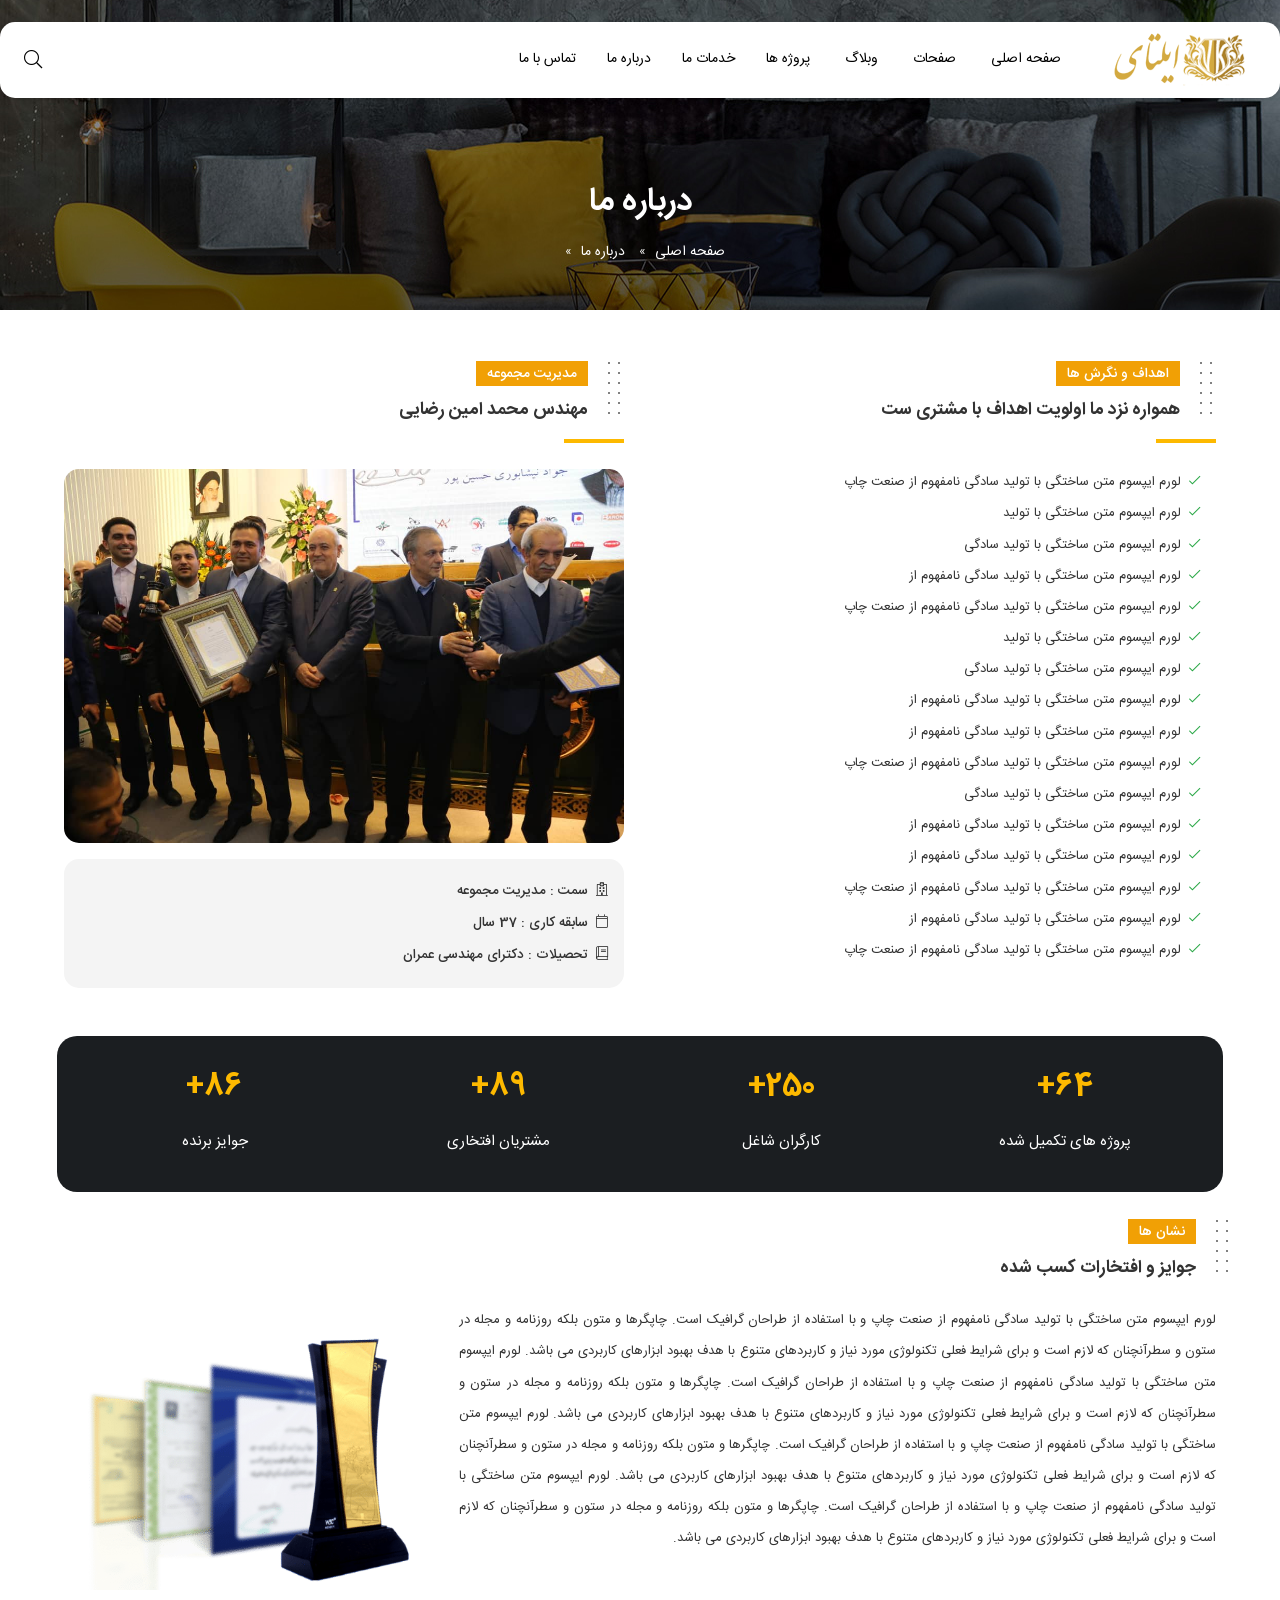
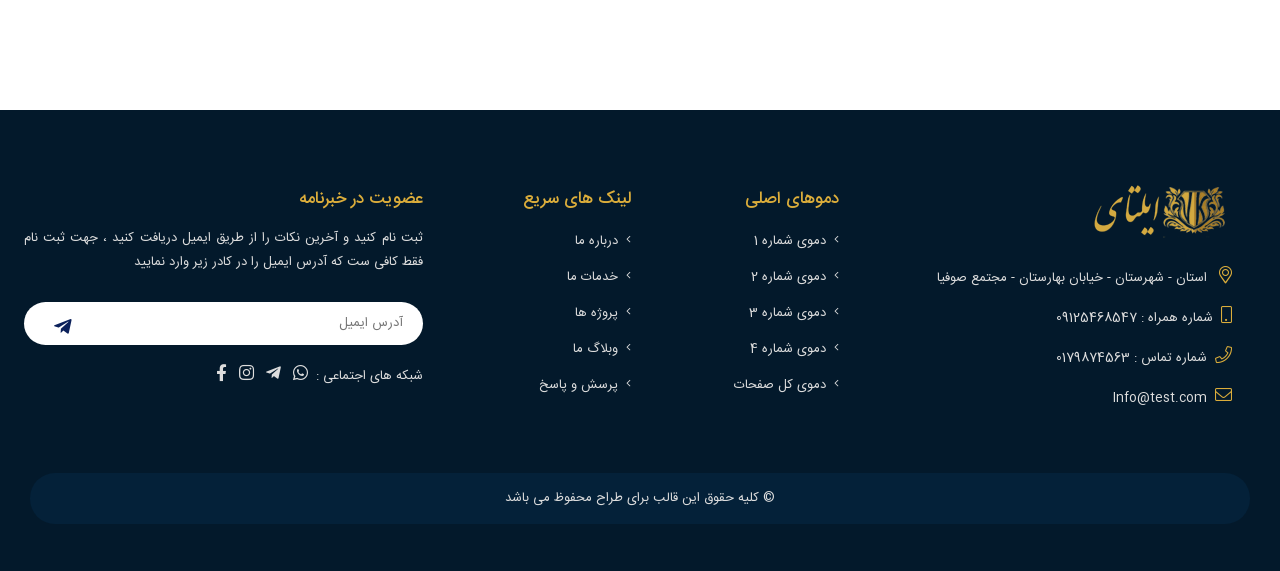
==== Sample-HTML/Aboutus2.html @ aba1ba66 "feat(about): add modular About page with Customizer fields - NEW: page-about.php (Template Name: درب" ====
﻿<!DOCTYPE html>
<html>
<head>
    <title></title>
    <meta charset="UTF-8">
    <meta http-equiv="X-UA-Compatible" content="IE=edge">
    <meta name="viewport" content="width=device-width, initial-scale=1.0 , maximum-scale=1">

    <link href="Css/Main.css" rel="stylesheet" />
    <link href="Css/Style.css" rel="stylesheet" />
    <link href="Css/Menu-demo4.css" rel="stylesheet" />
</head>
<body>
    <div class="main_wrap">
        <div class="of-site-mask"></div>

        <div class="off-canvas-wrap ">
            <div class="close-off-canvas-wrap">
                <a href="#" id="of-close-off-canvas">
                    <i class="fal fa-times"></i>
                </a>
            </div>
            <div class="off-canvas-inner">
                <div id="of-mobile-nav" class="mobile-menu-wrap">
                    <ul class="mobile-menu">

                        <li>
                            <a href="#">دموهای اصلی<i class="explain-menu fal fa-angle-left"></i></a>
                            <ul class="sub-menu">
                                <li><a href="Index_demo1.html">دموی اصلی 1</a></li>
                                <li><a href="Index_demo2.html">دموی اصلی 2</a></li>
                                <li><a href="Index_demo3.html">دموی اصلی 3</a></li>
                                <li><a href="Index_demo4.html">دموی اصلی 4</a></li>
                            </ul>
                        </li>
                        <li>
                            <a href="#">درباره ما<i class="explain-menu fal fa-angle-left"></i></a>
                            <ul class="sub-menu">
                                <li><a href="Aboutus1.html">درباره ما 1</a></li>
                                <li><a href="Aboutus2.html">درباره ما 2</a></li>
                            </ul>
                        </li>
                        <li>
                            <a href="#">ارتباط با ما<i class="explain-menu fal fa-angle-left"></i></a>
                            <ul class="sub-menu">
                                <li><a href="Contactus1.html">ارتباط ما 1</a></li>
                                <li><a href="Contactus2.html">ارتباط ما 2</a></li>
                            </ul>
                        </li>
                        <li>
                            <a href="#">پرسش و پاسخ<i class="explain-menu fal fa-angle-left"></i></a>
                            <ul class="sub-menu">
                                <li><a href="Faq1.html">پرسش و پاسخ 1</a></li>
                                <li><a href="Faq2.html">پرسش و پاسخ 2</a></li>
                            </ul>
                        </li>
                        <li>
                            <a href="#">تیم ما<i class="explain-menu fal fa-angle-left"></i></a>
                            <ul class="sub-menu">
                                <li><a href="Ourteam.html">اعضای تیم</a></li>
                                <li><a href="Ourteam_details.html">جزئیات تیم</a></li>
                            </ul>
                        </li>
                        <li>
                            <a href="#">خدمات ما<i class="explain-menu fal fa-angle-left"></i></a>
                            <ul class="sub-menu">
                                <li><a href="Service1.html">خدمات ما 1 </a></li>
                                <li><a href="Service2.html">خدمات ما 2</a></li>
                            </ul>
                        </li>
                        <li>
                            <a href="#">وبلاگ<i class="explain-menu fal fa-angle-left"></i></a>
                            <ul class="sub-menu">
                                <li><a href="blog_grid.html">وبلاگ جدولی </a></li>
                                <li><a href="blog_list.html">وبلاگ لیستی</a></li>
                                <li><a href="blog_destails.html">جزئیات وبلاگ</a></li>
                            </ul>
                        </li>
                        <li>
                            <a href="#">پروژه ها<i class="explain-menu fal fa-angle-left"></i></a>
                            <ul class="sub-menu">
                                <li><a href="Portfoilo1.html">نمونه پروژه 1 </a></li>
                                <li><a href="Portfoilo2.html">نمونه پروژه 2 </a></li>
                                <li><a href="Portfoilo3.html">نمونه پروژه 3 </a></li>
                                <li><a href="Portfoilo_details.html">جزئیات پروژه</a></li>
                            </ul>
                        </li>
                        <li><a href="404.html">صفحه 404</a></li>
                        <li><a href="Login.html">صفحه ورود عضویت</a></li>
                        <li><a href="Blank_page.html">صفحه خالی</a></li>

                    </ul>
                </div>
            </div>
        </div>

        <header class="main_header wide_header">
            <div class="header_container">

                <div class="menu_wrapper menu_sticky">
                    <div class="container p_relative bg-white radius15 py-2 shadow-sm mobnav">
                        <div id="navigation" class="of-drop-down of-main-menu" role="navigation">
                            <ul class="menu">
                                <li class="ml-3">
                                    <a href="#" class="current">
                                        <img src="Img/Logo.png" />
                                    </a>
                                </li>

                                <li class="has_sub ">
                                    <a href="#">صفحه اصلی</a>
                                    <div class="second">
                                        <div class="inner">
                                            <ul>
                                                <li><a href="Index_demo1.html" >صفحه اصلی دمو 1</a></li>
                                                <li><a href="Index_demo2.html">صفحه اصلی دمو 2</a></li>
                                                <li><a href="Index_demo3.html">صفحه اصلی دمو 3</a></li>
                                                <li><a href="Index_demo4.html">صفحه اصلی دمو 4</a></li>
                                            </ul>
                                        </div>
                                    </div>
                                </li>

                                <li class="has_sub narrow">
                                    <a href="#">صفحات</a>

                                    <div class="second">
                                        <div class="inner">
                                            <ul>
                                                <li class="sub">
                                                    <a href="#" class=""><i class="q_menu_arrow fal fa-angle-left"></i>درباره ما</a>
                                                    <ul>
                                                        <li><a href="Aboutus1.html">درباره ما 1</a></li>
                                                        <li><a href="Aboutus2.html">درباره ما 2</a></li>
                                                    </ul>
                                                </li>
                                                <li class="sub">
                                                    <a href="#" class=""><i class="q_menu_arrow fal fa-angle-left"></i>ارتباط با ما</a>
                                                    <ul>
                                                        <li><a href="Contactus1.html">ارتباط با ما 1</a></li>
                                                        <li><a href="Contactus2.html">ارتباط با ما 2</a></li>
                                                    </ul>
                                                </li>
                                                <li class="sub">
                                                    <a href="#" class=""><i class="q_menu_arrow fal fa-angle-left"></i>پرسش و پاسخ </a>
                                                    <ul>
                                                        <li><a href="Faq1.html">پرسش و پاسخ 1</a></li>
                                                        <li><a href="Faq2.html">پرسش و پاسخ 2</a></li>
                                                    </ul>
                                                </li>

                                                <li class="sub">
                                                    <a href="#" class=""><i class="q_menu_arrow fal fa-angle-left"></i>تیم ما</a>
                                                    <ul>
                                                        <li><a href="Ourteam.html">اعضای تیم</a></li>
                                                        <li><a href="Ourteam_details.html">جزئیات تیم ما</a></li>
                                                    </ul>
                                                </li>
                                                <li class="sub">
                                                    <a href="#" class=""><i class="q_menu_arrow fal fa-angle-left"></i>خدمات ما</a>
                                                    <ul>
                                                        <li><a href="Service1.html">خدمات ما 1</a></li>
                                                        <li><a href="Service2.html">خدمات ما 2</a></li>
                                                    </ul>
                                                </li>

                                                <li><a href="404.html">صفحه 404</a></li>
                                                <li><a href="Login.html">صفحه ورود عضویت</a></li>
                                                <li><a href="Blank_page.html">صفحه خالی</a></li>
                                            </ul>
                                        </div>
                                    </div>
                                </li>



                                <li class="has_sub ">
                                    <a href="#">وبلاگ</a>
                                    <div class="second">
                                        <div class="inner">
                                            <ul>
                                                <li>
                                                    <a href="blog_list.html">وبلاگ لیستی</a>
                                                </li>
                                                <li>
                                                    <a href="blog_grid.html">وبلاگ جدولی</a>
                                                </li>

                                                <li>
                                                    <a href="blog_destails.html">جزئیات وبلاگ</a>
                                                </li>

                                            </ul>
                                        </div>
                                    </div>
                                </li>

                                <li class="has_sub narrow">
                                    <a href="#">پروژه ها</a>

                                    <div class="second">
                                        <div class="inner">
                                            <ul>

                                                <li><a href="Portfoilo1.html">نمونه پروژه 1</a></li>
                                                <li><a href="Portfoilo2.html">نمونه پروژه 2</a></li>
                                                <li><a href="Portfoilo3.html">نمونه پروژه 3</a></li>
                                                <li><a href="Portfoilo_details.html">جزئیات پروژه</a></li>
                                            </ul>
                                        </div>
                                    </div>
                                </li>

                                <li><a href="Service2.html">خدمات ما</a></li>
                                <li><a href="Aboutus2.html">درباره ما</a></li>
                                <li><a href="Contactus2.html">تماس با ما</a></li>

                            </ul>
                        </div>
                        <div class="m_search align-self-center pt-md-1 pt-2"><i class="fal fa-search"></i></div>
                        <div class="is-show mobile-nav-button">
                            <img src="Img/Logo.png" />
                            <a id="of-trigger" class="icon-wrap pr-3 pt-2" href="#"> <i class="fal fa-bars"></i></a>
                        </div>
                        <form class="search_wrap mt-lg-0" id="ajax-form-search" method="get" action="">

                            <input type="text" id="search-form-text" class="search-field" value="" name="s" placeholder="کلید واژه مورد نظر ...">
                            <button><i class="fal fa-search"></i></button>

                            <input type="hidden" name="post_type" value="product">
                            <div id="ajax-search-result"></div>
                        </form>
                    </div>
                </div>
            </div>
        </header>

        <div class="clearfix"></div>


        <section class="banner_area">
            <div class="container">
                <h1 class="text-white IRANSans_Bold">درباره ما</h1>
                <div class="breadcrumb_content">
                    <ul>
                        <li><a href="#">صفحه اصلی</a></li>
                        <li><a href="#">درباره ما</a></li>
                    </ul>
                </div>
            </div>
        </section>


        <section class="container p-md-5 p-4 ">
            <div class="row">
                <div class="col-md-6 mb-3 px-sm-3">
                    <div class="d-flex flex-row mb-2">
                        <div class="Dottedstocol ml-3"></div>
                        <div class="singletitle">
                            <span>اهداف و نگرش ها</span>
                            <h1 class="text-right">همواره نزد ما اولویت اهداف با مشتری ست </h1>
                        </div>
                    </div>
                    <div class="line_bottom mb-4"></div>
                    <div class="pr-lg-3">
                        <p><i class="fal fa-check text-success ml-2"></i>لورم ایپسوم متن ساختگی با تولید سادگی نامفهوم از صنعت چاپ</p>
                        <p><i class="fal fa-check text-success ml-2"></i>لورم ایپسوم متن ساختگی با تولید</p>
                        <p><i class="fal fa-check text-success ml-2"></i>لورم ایپسوم متن ساختگی با تولید سادگی </p>
                        <p><i class="fal fa-check text-success ml-2"></i>لورم ایپسوم متن ساختگی با تولید سادگی نامفهوم از</p>
                        <p><i class="fal fa-check text-success ml-2"></i>لورم ایپسوم متن ساختگی با تولید سادگی نامفهوم از صنعت چاپ</p>
                        <p><i class="fal fa-check text-success ml-2"></i>لورم ایپسوم متن ساختگی با تولید</p>
                        <p><i class="fal fa-check text-success ml-2"></i>لورم ایپسوم متن ساختگی با تولید سادگی </p>
                        <p><i class="fal fa-check text-success ml-2"></i>لورم ایپسوم متن ساختگی با تولید سادگی نامفهوم از</p>
                        <p><i class="fal fa-check text-success ml-2"></i>لورم ایپسوم متن ساختگی با تولید سادگی نامفهوم از</p>
                        <p><i class="fal fa-check text-success ml-2"></i>لورم ایپسوم متن ساختگی با تولید سادگی نامفهوم از صنعت چاپ</p>
                        <p><i class="fal fa-check text-success ml-2"></i>لورم ایپسوم متن ساختگی با تولید سادگی </p>
                        <p><i class="fal fa-check text-success ml-2"></i>لورم ایپسوم متن ساختگی با تولید سادگی نامفهوم از</p>
                        <p><i class="fal fa-check text-success ml-2"></i>لورم ایپسوم متن ساختگی با تولید سادگی نامفهوم از</p>
                        <p><i class="fal fa-check text-success ml-2"></i>لورم ایپسوم متن ساختگی با تولید سادگی نامفهوم از صنعت چاپ</p>
                        <p><i class="fal fa-check text-success ml-2"></i>لورم ایپسوم متن ساختگی با تولید سادگی نامفهوم از</p>
                        <p><i class="fal fa-check text-success ml-2"></i>لورم ایپسوم متن ساختگی با تولید سادگی نامفهوم از صنعت چاپ</p>

                    </div>
                </div>

                <div class="col-md-6 mb-3 px-3">
                    <div class="d-flex flex-row mb-2">
                        <div class="Dottedstocol ml-3"></div>
                        <div class="singletitle">
                            <span>مدیریت مجموعه</span>
                            <h1 class="text-right">مهندس محمد امین رضایی</h1>
                        </div>
                    </div>
                    <div class="line_bottom"></div>
                    <img src="Img/image12.jpeg" class="img-fluid radius15 my-3" />
                    <ul class="info-member p-3 bg-light radius15 IRANSans_Medium mb-3">

                        <li>
                            <p><i class="fal fa-hospital ml-2"></i><span>سمت : </span><span>مدیریت مجموعه</span></p>
                        </li>
                        <li>
                            <p><i class="fal fa-calendar ml-2"></i><span>سابقه کاری : </span><span>37 سال</span></p>
                        </li>
                        <li>
                            <p><i class="fal fa-book ml-2"></i><span>تحصیلات : </span><span>دکترای مهندسی عمران</span></p>
                        </li>
                    </ul>
                </div>


            </div>
            <div class="row my-3">
                <div class="col-md-12">
                    <div class="row b-info justify-content-around bg-dark radius20 p-3  text-center">
                        <div class="col-lg-3 col-6 mb-3">
                            <span>64+</span>
                            <p>پروژه های تکمیل شده</p>
                        </div>
                        <div class="col-lg-3 col-6 mb-3">
                            <span>250+</span>
                            <p>کارگران شاغل</p>
                        </div>
                        <div class="col-lg-3 col-6 mb-3">
                            <span>89+</span>
                            <p>مشتریان افتخاری</p>
                        </div>
                        <div class="col-lg-3 col-6 mb-3">
                            <span>86+</span>
                            <p>جوایز برنده</p>
                        </div>
                    </div>
                </div>
            </div>

            <div class="d-flex flex-row mt-4">
                <div class="Dottedstocol ml-3"></div>
                <div class="singletitle">
                    <span>نشان ها</span>
                    <h1 class="text-right">جوایز و افتخارات کسب شده</h1>
                </div>
            </div>
            <div class="row mt-3">


                <div class="col-xl-8 col-lg-7 order-1 order-lg-0 mb-3 px-3">

                    <p class="text-justify">
                        لورم ایپسوم متن ساختگی با تولید سادگی نامفهوم از صنعت چاپ و با استفاده از طراحان گرافیک است.
                        چاپگرها و متون بلکه روزنامه و مجله در ستون و سطرآنچنان که لازم است و برای شرایط فعلی تکنولوژی مورد نیاز و کاربردهای متنوع با هدف بهبود ابزارهای کاربردی می باشد.
                        لورم ایپسوم متن ساختگی با تولید سادگی نامفهوم از صنعت چاپ و با استفاده از طراحان گرافیک است.
                        چاپگرها و متون بلکه روزنامه و مجله در ستون و سطرآنچنان که لازم است و برای شرایط فعلی تکنولوژی مورد نیاز و کاربردهای متنوع با هدف بهبود ابزارهای کاربردی می باشد.
                        لورم ایپسوم متن ساختگی با تولید سادگی نامفهوم از صنعت چاپ و با استفاده از طراحان گرافیک است.
                        چاپگرها و متون بلکه روزنامه و مجله در ستون و سطرآنچنان که لازم است و برای شرایط فعلی تکنولوژی مورد نیاز و کاربردهای متنوع با هدف بهبود ابزارهای کاربردی می باشد.
                        لورم ایپسوم متن ساختگی با تولید سادگی نامفهوم از صنعت چاپ و با استفاده از طراحان گرافیک است.
                        چاپگرها و متون بلکه روزنامه و مجله در ستون و سطرآنچنان که لازم است و برای شرایط فعلی تکنولوژی مورد نیاز و کاربردهای متنوع با هدف بهبود ابزارهای کاربردی می باشد.
                    </p>

                </div>
                <div class="col-xl-4 col-lg-5 order-0 order-lg-1 text-center p-4">
                    <img src="Img/tandis.png" />
                </div>


            </div>

        </section>

        <footer class="mt-5 pt-5 pb-2">
            <div class="container py-4">
                <div class="row">
                    <div class="col-xl-4 col-md-6 mb-3">
                        <div class="pr-xl-4 mb-2 text-right address">
                            <img src="Img/Logo.png" class="img-fluid mb-4" />

                            <p class="mb-3"><i class="fal fa-map-marker-alt ml-2"></i> استان - شهرستان - خیابان بهارستان - مجتمع صوفیا </p>
                            <p class="mb-3"><i class="fal fa-mobile ml-2"></i>شماره همراه : 09125468547</p>
                            <p class="mb-3"><i class="fal fa-phone ml-2"></i>شماره تماس : 0179874563</p>
                            <p class="mb-3"><i class="fal fa-envelope ml-2"></i>Info@test.com</p>
                        </div>
                    </div>
                    <div class="col-xl-2 col-md-6 mb-3">
                        <h3>دموهای اصلی</h3>
                        <ul>

                            <li>
                                <a href="Index_demo1.html" ><i class="fal fa-angle-left ml-2"></i>دموی شماره 1</a>
                            </li>
                            <li>
                                <a href="Index_demo2.html" ><i class="fal fa-angle-left ml-2"></i>دموی شماره 2</a>
                            </li>
                            <li>
                                <a href="Index_demo3.html"><i class="fal fa-angle-left ml-2"></i>دموی شماره 3</a>
                            </li>
                            <li>
                                <a href="Index_demo4.html"><i class="fal fa-angle-left ml-2"></i>دموی شماره 4</a>
                            </li>
                            <li>
                                <a href="Demo.html"><i class="fal fa-angle-left ml-2"></i>دموی کل صفحات</a>
                            </li>
                        </ul>
                    </div>
                    <div class="col-xl-2 col-md-6 mb-3">
                        <h3>لینک های سریع </h3>
                        <ul>
                            <li>
                                <a href="Aboutus2.html"><i class="fal fa-angle-left ml-2"></i>درباره ما</a>
                            </li>

                            <li>
                                <a href="Service1.html"><i class="fal fa-angle-left ml-2"></i>خدمات ما</a>
                            </li>
                            <li>
                                <a href="Portfoilo1.html"><i class="fal fa-angle-left ml-2"></i>پروژه ها</a>
                            </li>

                            <li>
                                <a href="blog_grid.html" ><i class="fal fa-angle-left ml-2"></i>وبلاگ ما</a>
                            </li>
                            <li>
                                <a href="Faq2.html"><i class="fal fa-angle-left ml-2"></i>پرسش و پاسخ</a>
                            </li>
                        </ul>

                    </div>

                    <div class="col-xl-4 col-md-6 mb-3">
                        <h3>عضویت در خبرنامه</h3>
                        <p> ثبت نام کنید و آخرین نکات را از طریق ایمیل دریافت کنید ، جهت ثبت نام فقط کافی ست که آدرس ایمیل را در کادر زیر وارد نمایید</p>
                        <form class="newsletter p_relative mt-3">
                            <input type="text" placeholder="آدرس ایمیل">
                            <button class="submit_btn" type="submit"><i class="fab fa-telegram-plane"></i></button>
                        </form>
                        <ul class="fo_social mt-3 float-right">
                            <li class="round-btn btn-whatsapp">
                                <span>شبکه های اجتماعی :</span>

                            </li>
                            <li class="round-btn btn-whatsapp">
                                <a href="#"><i class="fab fa-whatsapp m-1 fa-2x" aria-hidden="true"></i></a>

                            </li>
                            <li class="round-btn btn-telegram">
                                <a href="#"><i class="fab fa-telegram-plane  m-1 fa-2x" aria-hidden="true"></i></a>
                            </li>
                            <li class="round-btn btn-instagram">
                                <a href="#"><i class="fab fa-instagram m-1 fa-2x" aria-hidden="true"></i></a>
                            </li>
                            <li class="round-btn btn-facebook">
                                <a href="#"><i class="fab fa-facebook-f m-1 fa-2x"></i></a>
                            </li>
                        </ul>
                    </div>
                </div>

                <div class="row pt-3">
                    <div class="container-fluid">
                        <div class="copyright">© کلیه حقوق این قالب برای طراح محفوظ می باشد </div>
                    </div>
                </div>
            </div>
        </footer>

    </div>

    <script src="Js/jquery.min.js"></script>
    <script src="Js/bootstrap.min.js"></script>
    <script src="Js/Custom.js"></script>
    <script src="Js/Menu.js"></script>
</body>
</html>
---- Sample-HTML/Css/Style.css ----
﻿
@font-face {
    font-family: "IRANSans";
    src: url("../Fonts/IRANSansWeb(FaNum).eot"); /* IE9 Compat Modes */
    src: url("../Fonts/IRANSansWeb(FaNum).eot?#iefix") format("embedded-opentype"), /* IE6-IE8 */
    url("../Fonts/IRANSansWeb(FaNum).ttf") format("truetype"), /* Safari, Android, iOS */
    url("../Fonts/IRANSansWeb(FaNum).woff") format("woff"), /* Modern Browsers */
    url("../Fonts/IRANSansWeb(FaNum).woff2") format("woff2"); /* Modern Browsers */
    font-weight: normal;
    font-style: normal;
}

@font-face {
    font-family: "IRANSans_Light";
    src: url("../Fonts/IRANSansWeb(FaNum)_Light.eot"); /* IE9 Compat Modes */
    src: url("../Fonts/IRANSansWeb(FaNum)_Light.eot?#iefix") format("embedded-opentype"), /* IE6-IE8 */
    url("../Fonts/IRANSansWeb(FaNum)_Light.ttf") format("truetype"), /* Safari, Android, iOS */
    url("../Fonts/IRANSansWeb(FaNum)_Light.woff") format("woff"), /* Modern Browsers */
    url("../Fonts/IRANSansWeb(FaNum)_Light.woff2") format("woff2"); /* Modern Browsers */
    font-weight: normal;
    font-style: normal;
}

@font-face {
    font-family: "IRANSans_Medium";
    src: url("../Fonts/IRANSansWeb(FaNum)_Medium.eot"); /* IE9 Compat Modes */
    src: url("../Fonts/IRANSansWeb(FaNum)_Medium.eot?#iefix") format("embedded-opentype"), /* IE6-IE8 */
    url("../Fonts/IRANSansWeb(FaNum)_Medium.ttf") format("truetype"), /* Safari, Android, iOS */
    url("../Fonts/IRANSansWeb(FaNum)_Medium.woff") format("woff"), /* Modern Browsers */
    url("../Fonts/IRANSansWeb(FaNum)_Medium.woff2") format("woff2"); /* Modern Browsers */
    font-weight: normal;
    font-style: normal;
}

@font-face {
    font-family: "IRANSans_Bold";
    src: url("../Fonts/IRANSansWeb(FaNum)_Bold.eot"); /* IE9 Compat Modes */
    src: url("../Fonts/IRANSansWeb(FaNum)_Bold.eot?#iefix") format("embedded-opentype"), /* IE6-IE8 */
    url("../Fonts/IRANSansWeb(FaNum)_Bold.ttf") format("truetype"), /* Safari, Android, iOS */
    url("../Fonts/IRANSansWeb(FaNum)_Bold.woff") format("woff"), /* Modern Browsers */
    url("../Fonts/IRANSansWeb(FaNum)_Bold.woff2") format("woff2"); /* Modern Browsers */
    font-weight: normal;
    font-style: normal;
}




article, aside, details, figcaption, figure, footer, header, nav, section, summary {
    display: block;
    margin: 0;
    padding: 0;
}

a, abbr, acronym, address, applet, article, aside, audio, b, big, blockquote, body, canvas, caption, center, cite, code, dd, del, details, dfn, div, dl, dt, em, embed, fieldset, figcaption, figure, footer, form, h1, h2, h3, h4, h5, h6, header, hgroup, html, i, iframe, img, ins, kbd, label, legend, li, mark, menu, nav, object, ol, output, p, pre, q, ruby, s, samp, section, small, span, strike, strong, sub, summary, sup, table, tbody, td, tfoot, th, thead, time, tr, tt, u, ul, var, video {
    margin: 0;
    padding: 0;
    border: 0;
}

* {
    -webkit-box-sizing: border-box;
    -moz-box-sizing: border-box;
    outline: 0;
    box-sizing: border-box;
}

img {
    border: none;
    text-decoration: none;
    outline: none;
    max-width: 100%;
    height: auto;
}

input:focus, select:focus, textarea:focus, button:focus {
    outline: none;
}

img[class*="align"] {
    height: auto;
    max-width: 100%;
}

img.size-full, img.size-large, img.header-image {
    max-width: 100%;
    height: auto;
    display: block;
}

.aligncenter, div.aligncenter {
    display: block !important;
    margin-left: auto !important;
    margin-right: auto;
}

a img.aligncenter {
    display: block;
    margin-left: auto;
    margin-right: auto;
    margin-bottom: 24px;
}

nav, ul, ol li, li {
    list-style: none;
    margin: 0;
    padding: 0;
}

i {
    font-style: normal;
}


a {
    color: #2b2626;
    text-decoration: none;
}

    a:hover {
        text-decoration: none;
    }

h1, h2, h3, h4, h5, h6 {
    /*font-family: IRANSans_Medium, Tahoma;*/
    margin: 0;
    padding: 0;
    line-height: 2em;
}

.clear, .clearfix {
    clear: both;
}

    .clear:after, .clear:before, .clearfix:after, .clearfix:before {
        content: '';
        display: block;
        clear: both;
    }

.radius10 {
    border-radius: 10px;
}

.radius15 {
    border-radius: 15px;
}

.radius20 {
    border-radius: 20px;
}

.radius25 {
    border-radius: 55px;
}



.IRANSans {
    font-family: IRANSans;
}

.IRANSans_Light {
    font-family: IRANSans_Light;
}

.IRANSans_Medium {
    font-family: IRANSans_Medium;
}

.IRANSans_Bold {
    font-family: IRANSans_Bold;
}


body {
    direction: rtl;
    font-size: 13px;
    font-family: IRANSans;
    text-align: right;
    color: #333;
    margin: 0;
    padding: 0;
    background-color: #fff;
    overflow-x: hidden;
    line-height: 2.4;
}


.bg-cudark {
    background-color: #010910;
}

.currentlnk {
    color: #dbad3b !important;
}

/*#owl-mainslider .item img {
    max-height: 500px;
    width: 100%;
}*/


#owl-mainslider .owl-prev, #owl-mainslider .owl-next {
    top: 40%;
}


#owl-mainslider .owl-prev, #owl-mainslider .owl-next {
    position: absolute;
    font-size: 27px;
    background-color: transparent;
    color: #fff;
    font-family: 'Font Awesome 5 Pro';
    /*top: 50%;*/
    margin: 0 50px;
}

#owl-mainslider .owl-next {
    right: -1rem;
}

#owl-mainslider .owl-prev {
    left: -1rem;
}


    #owl-mainslider .owl-prev:after {
        font-family: 'Font Awesome 5 Pro';
        content: "\f053";
        font-size: 27px;
        font-style: normal;
    }

#owl-mainslider .owl-next:before {
    font-family: 'Font Awesome 5 Pro';
    content: "\f054";
    font-size: 27px;
    font-style: normal;
}


.box {
    /*-ms-border-radius: 15px;
    -moz-border-radius: 15px;
    -webkit-border-radius: 15px;
    border-radius: 20px;*/
    -ms-box-shadow: 0px 5px 10px 3px rgba(154, 161, 171, 0.25);
    -moz-box-shadow: 0px 5px 10px 3px rgba(154, 161, 171, 0.25);
    -webkit-box-shadow: 0px 5px 10px 3px rgba(154, 161, 171, 0.25);
    box-shadow: 0px 5px 10px 3px rgba(154, 161, 171, 0.25);
    background-color: #fff;
    position: relative;
}

h3.title {
    font-size: 1.75rem;
}

h3.bt-center::after {
    content: '';
    width: 80px;
    height: 4px;
    background-color: #fdb900;
    display: block;
    margin-top: 0.2em !important;
    margin: 0 auto;
    margin-top: 0px;
}

.Service h2 {
    color: #000;
    font-size: 1rem;
}


.line_bottom {
    width: 60px;
    height: 4px;
    background: #fdb900;
    display: block;
    margin-bottom: 10px;
}


.Service .d-flex {
    -webkit-box-shadow: 0px 30px 50px 0px rgba(31, 45, 48, 0.1);
    box-shadow: 0px 30px 50px 0px rgba(31, 45, 48, 0.1);
}


/*.breadcrumb_content {
z-index:100
}*/


.breadcrumb_content {
    color: #fff;
    font-size: 14px;
}

    .breadcrumb_content ul li {
        display: inline-block !important;
        /*padding-right:10px*/
    }

        .breadcrumb_content ul li a {
            color: #fff;
        }

            .breadcrumb_content ul li a::after {
                content: "»";
                /*font-family: 'Font Awesome Pro';*/
                display: inline-block;
                font-size: 12px;
                line-height: 15px;
                vertical-align: middle;
                margin: 10px;
            }

footer {
    /*background-color:#1b232c;*/
    background-color: #03192b;
    color: #dddddd;
}

    footer ul li {
        margin-bottom: 0.3rem;
    }

    footer h3 {
        color: #dbad3b;
        font-size: 17px;
        font-family: IRANSans_Medium;
        margin-bottom: 10px;
    }

    footer p {
        font-size: 13px;
        line-height: 24px;
        color: #dddddd;
        text-align: justify;
    }


    footer a {
        color: #dddddd;
    }

    footer .address i {
        font-size: 17px;
        color: #dbad3b;
    }

    footer a:hover {
        text-decoration: none;
        color: #e3b031;
    }


    footer .fa-2x {
        font-size: 1.3em;
    }

.newsletter input[type="text"] {
    width: 100%;
    background: #fff;
    color: #333;
    border: none;
    padding: 6px 20px;
    border-radius: 50px;
    margin-top: 12px;
}

.newsletter .submit_btn {
    background: transparent;
    position: absolute;
    left: 20px;
    border: 0;
    top: 6px;
    font-size: 20px;
    color: #0c215b;
    cursor: pointer !important;
    padding: 10px;
}

.p_relative {
    position: relative;
}

ul.fo_social li {
    display: inline;
}

footer .copyright {
    /*border-top: 1px solid #ccc;*/
    font-size: 13px;
    color: #dddddd;
    padding: 10px;
    text-align: center;
    background: #042139;
    border-radius: 25px;
    margin: 15px 0;
}


/*#owl-customers img{
width:95px
}*/


.about_area {
    position: absolute;
    left: 0;
    bottom: 0;
    z-index: 5;
    height: 450px;
    /*opacity:0.5*/
}

#owl-toparticle {
    z-index: 6;
}

/*.of-main-menu > ul > li > a {
    font-family: IRANSans_Medium;
}*/

@media (max-width:991px) {
    .wapp {
        max-height: 250px;
    }
}

/*@media screen and (max-width:1200px) {
    .container {
        max-width: 90% !important;
    }
}*/

.bkg .bg-package {
    height: 280px !important;
}

.bg-package {
    /*background: url('../Img/packageBg.jpg') no-repeat;
    background-size: cover;*/
    background-image: url("../Img/packageBg.jpg");
    /*height: 50%;*/
    background-position: center;
    background-repeat: no-repeat;
    background-size: cover;
    position: relative;
}

.boxcontent {
    position: relative;
    top: -130px;
    z-index: 20;
}

.hot-posts .grid figure {
    height: 250px !important;
}

.hot-posts h2 {
    font-family: IRANSans_Bold;
    font-size: 1rem;
}

.popup-gallery .effect-ruby img {
    min-height: 233px;
}


.owl-decoproject h3, .owl-outproject h3 {
    font-size: 0.9rem !important;
    font-family: IRANSans_Medium !important;
    line-height: 1.7;
}


/*.owl-decoproject img,.owl-outproject img {
height: 200px!important;
width: 100%;
object-fit: cover;
}*/



.Dottedstocol {
    width: 20px;
    height: 60px;
    background-image: radial-gradient(#818181 1px,transparent 1px);
    -webkit-background-size: 20px 20px;
    background-size: 10px 10px;
    border-radius: 0px;
}


.bg-midblue .Dottedstocol {
    background-image: radial-gradient(#fff 1px,transparent 1px);
}


.singletitle span {
    font-family: IRANSans_Medium;
    background-color: #f1a005;
    padding: 0.1rem 0.7rem;
    color: #fff;
    font-size: 0.86rem;
}

.singletitle h1 {
    font-family: IRANSans_Bold;
    font-size: 1.1rem;
    line-height: 2.3;
}








/*.banner_area h1 {
    font-size: 2.3rem;
}*/



.banner_area {
    /*position: relative;
    z-index: 1;
    overflow: hidden;*/
    padding: 170px 0px 40px;
    background: rgba(0, 0, 0, 0.5) url('../Img/packageBg.jpg') no-repeat center;
    /*transform: translateY(-9.5px);*/
    text-align: center;
}

/*.banner_area .overlay_bg {
    background-position: center 50% !important;
}


.parallax-effect {
    height: 150%;
    z-index: -1;
    opacity: 0.40;
    background-size: cover !important;
    background-position: center top !important;
}

.overlay_bg {
    position: absolute;
    top: 0;
    left: 0;
    width: 100%;
    height: 100%;
    z-index: -1;
}*/




.demo2 #owl-mainslider img {
    width: 100%;
    height: 600px;
    object-fit: cover;
}







@media (max-width:768px) {
    /*.banner_area {
        padding: 40px 0px 100px !important;
    }*/

    #owl-mainslider .owl-prev, #owl-mainslider .owl-next {
        top: 35%;
    }

    #owl-mainslide img {
        min-height: 320px !important;
        object-fit: cover;
        width: 100%;
    }

    .wide_header .menu_wrapper {
        margin: 0 !important;
    }
}



@media (max-width:576px) {
    .banner_area {
        padding: 120px 0px 40px;
    }
}


@media (max-width:480px) {
    #cstm_collapsible {
        font-size: 12px;
    }
}










.contact-block i {
    font-size: 14px;
    background-color: #edf5ff;
    color: #000;
    border-radius: 100%;
    width: 30px;
    height: 30px;
    text-align: center;
    background: #fdb900;
    /*background: linear-gradient(to right, #901ec1 0%, #7450fe 51%, #901ec1 100%);
    background-clip: border-box;
    -webkit-background-clip: text;
    -webkit-text-fill-color: transparent;*/
}

.contact-shape img {
    position: absolute;
}

.contact-block h4, .social h4 {
    font-size: 14px;
    border-bottom: 1px dashed #c8d4d9;
    /*padding-bottom: 8px;*/
    margin-bottom: 8px;
    font-size: 0.9rem;
    font-family: IRANSans_Medium;
    color: #04436b;
}


.social i {
    font-size: 17px;
    border-radius: 5px;
}


#owl-blog.demo3 a {
    color: #fff !important;
}

.blog_style:hover {
    -webkit-transform: translateY(-10px);
    transform: translateY(-10px);
    cursor: pointer;
    -ms-box-shadow: 0px 0px 20px 6px rgba(154, 161, 171, 0.35);
    -moz-box-shadow: 0px 0px 20px 6px rgba(154, 161, 171, 0.35);
    -webkit-box-shadow: 0px 0px 20px 6px rgba(154, 161, 171, 0.35);
    box-shadow: 0px 0px 20px 6px rgba(154, 161, 171, 0.35);
}

    .blog_style:hover h2 a {
        color: #224664;
    }

.blog_style {
    -webkit-transition: .4s;
    transition: .4s;
    -ms-box-shadow: 0px 0px 15px 6px rgba(154, 161, 171, 0.15);
    -moz-box-shadow: 0px 0px 15px 6px rgba(154, 161, 171, 0.15);
    -webkit-box-shadow: 0px 0px 15px 6px rgba(154, 161, 171, 0.15);
    box-shadow: 0px 0px 15px 6px rgba(154, 161, 171, 0.15);
    border-radius: 15px;
}

    .blog_style .card-body {
        padding: 1.3rem !important;
    }

        .blog_style .card-body h2 {
            margin-bottom: 10px;
            /*font-family:IRANSans_Medium*/
        }

        .blog_style .card-body span a {
            background-color: #fdb900;
            padding: 2px 10px;
            border-radius: 15px;
            font-size: 11px;
        }

.comment img {
    width: 33px;
    height: 33px;
}

.title_blog {
    font-size: 19px;
}

/*.radiuscor {
border-top-right-radius: 15px;
border-top-left-radius: 15px;
border-bottom-right-radius: 15px;
}*/

ul.list-unstyled li {
    /*border-bottom:1px dashed #000;*/
    margin-right: 10px;
    margin-bottom: 8px;
    padding-right: 8px;
}

.thumb-post img {
    max-width: 80px;
    margin-bottom: 15px;
    border-radius: 5px;
    object-fit: cover;
}

.thumb-post p {
    line-height: 2;
    font-size: 12px;
    font-family: IRANSans_Medium;
}

.pcolor ul li {
    display: inline-block;
    padding: 3px 10px;
    margin: 4px;
    background-color: #f4f4f4;
    border-radius: 15px;
    font-size: 12px !important;
}

    .pcolor ul li:hover {
        background-color: #cddce7;
    }

.footwave {
    margin: -80px 0;
}


.b-detay span {
    font-size: 0.75rem;
}


.tiltay {
    font-size: 1.25rem !important;
    color: #3c415e !important;
}

.sbox {
    -webkit-transition: .4s;
    transition: .4s;
}

    .sbox:hover {
        -webkit-transform: translateY(-10px);
        transform: translateY(-10px);
        cursor: pointer;
        -ms-box-shadow: 0px 0px 20px 6px rgba(154, 161, 171, 0.18);
        -moz-box-shadow: 0px 0px 20px 6px rgba(154, 161, 171, 0.18);
        -webkit-box-shadow: 0px 0px 20px 6px rgba(154, 161, 171, 0.18);
        box-shadow: 0px 0px 20px 6px rgba(154, 161, 171, 0.18);
    }

.sbox3 {
    -webkit-transform: translateY(-10px);
    transform: translateY(-10px);
    cursor: pointer;
    -ms-box-shadow: 0px 0px 20px 6px rgba(154, 161, 171, 0.18);
    -moz-box-shadow: 0px 0px 20px 6px rgba(154, 161, 171, 0.18);
    -webkit-box-shadow: 0px 0px 20px 6px rgba(154, 161, 171, 0.18);
    box-shadow: 0px 0px 20px 6px rgba(154, 161, 171, 0.18);
}

.portfolio-info {
    /*background-color: #f8f8f8;*/
    padding: 0 20px;
    border-right: 3px solid #f1ac00;
}

    .portfolio-info ul li {
        margin: 6px 0;
        background-color: #f4f4f4;
    }



.metraj span {
    background-color: #fdb900;
    padding: 0px 10px;
    border-radius: 15px;
    font-size: 11px;
}

.portfolio-info i {
    color: #fff;
    padding: 10px;
    background-color: #f1ac00;
}


.w-800 {
    width: 800px;
    height: auto;
}



/*.build-brd {
    background: #fdb900 url('../Img/strip.png') repeat-x;
    height: 15px;
}*/


img.blogimg {
    max-width: 700px;
}



.member img {
    max-width: 500px;
}

.info-member p {
    font-size: 13.5px;
    font-family: IRANSans_Medium;
}


.banner-bui {
    background: url('../Img/other-pic3.jpg') no-repeat scroll 0% 0%;
    position: relative;
    background-attachment: fixed;
    background-position: center;
    background-repeat: no-repeat;
    background-size: cover;
}

    /*.overlay-main {
position: absolute;
left: 0;
top: 0;
width: 100%;
height: 100%;
opacity: 0.7;
background-color: #000;
}*/



    .banner-bui::before {
        content: "";
        position: absolute;
        top: 0;
        left: 0;
        width: 100%;
        height: 100%;
        background-color: #000;
        opacity: .75;
        border-radius: 15px;
    }



    .banner-bui h1 {
        /*text-align: center;*/
        font-family: IRANSans_Bold;
        font-size: 25px;
    }
/*section#counter-stats {
	display: flex;
	justify-content: center;
	margin-top: 100px;
}*/

.stats {
    /*text-align: center;*/
    font-family: IRANSans_Medium;
    font-size: 35px;
    font-weight: 700;
}

    .stats .fal {
        font-size: 28px;
        font-weight: bold;
        margin-top: 22px;
        margin-left: 10px;
    }


@media (min-width:1200px) {
    #owl-mainslider img {
        object-fit: cover;
        min-height: 570px;
    }
}




/*our team 3*/
/*.team-boxed {
  color:#313437;
  background-color:#eef4f7;
}*/

.our-team h2, .our-team h3 {
    color: #263d83;
}

/*.team-boxed p {
  color:#7d8285;
}*/

.team-boxed h2 {
    /*font-weight: bold;*/
    margin-bottom: 40px;
    padding-top: 40px;
    color: inherit;
    font-family: IRANSans_Bold;
}

@media (max-width:767px) {
    .team-boxed h2 {
        margin-bottom: 25px;
        padding-top: 25px;
        font-size: 24px;
    }
}

.team-boxed .intro {
    font-size: 16px;
    max-width: 500px;
    margin: 0 auto;
}

    .team-boxed .intro p {
        margin-bottom: 0;
    }

/*.team-boxed .people {
    padding: 25px 0;
}*/

/*.team-boxed .item {
  text-align:center;
}*/

.team-boxed .box {
    text-align: center;
    padding: 30px;
    background-color: #fff;
    margin-bottom: 30px;
    border-radius: 25px;
    /*box-shadow: 0 .5rem 1rem rgba(0,0,0,.10) !important;*/
    box-shadow: 0 20px 20px rgba(0, 0, 0, .08);
    transition: box-shadow 200ms cubic-bezier(0.02, 0.01, 0.47, 1), transform 200ms cubic-bezier(0.02, 0.01, 0.47, 1);
}

    .team-boxed .box:hover {
        box-shadow: 0 40px 40px rgba(0, 0, 0, .16);
        transform: translate(0, -15px);
        cursor: pointer !important;
    }

.team-boxed .item .name {
    /*font-weight:bold;*/
    margin-top: 20px;
    font-size: 17px;
    /*margin-bottom:8px;*/
    /*color:inherit;*/
    font-family: IRANSans_Bold;
}

.team-boxed .item .title {
    /*text-transform:uppercase;*/
    /*font-weight:bold;*/
    /*color:#d0d0d0;*/
    /*letter-spacing:2px;*/
    /*font-size:13px;*/
}

.team-boxed .item .description {
    /*font-size:15px;*/
    margin-top: 15px;
    margin-bottom: 5px;
}

/*.team-boxed .item img {
    width: 100px;
    height: 100px;
    box-shadow: 0 0 10px -3px rgba(0,0,0,.1);
    padding: 3px;
}*/

.team-boxed .social {
    font-size: 20px;
    /*background-color: #fcc704;*/
    /*border-radius: 5px;*/
}

    .team-boxed .social a {
        color: #000 !important;
        /*margin: 0 2px;*/
        display: inline-block;
        opacity: 0.9;
    }

        .team-boxed .social a:hover {
            opacity: 1;
        }


.bg-insta {
    background: #f09433;
    background: -moz-linear-gradient(45deg, #f09433 0%, #e6683c 25%, #dc2743 50%, #cc2366 75%, #bc1888 100%);
    background: -webkit-linear-gradient(45deg, #f09433 0%,#e6683c 25%,#dc2743 50%,#cc2366 75%,#bc1888 100%);
    background: linear-gradient(45deg, #f09433 0%,#e6683c 25%,#dc2743 50%,#cc2366 75%,#bc1888 100%);
    filter: progid:DXImageTransform.Microsoft.gradient( startColorstr='#f09433', endColorstr='#bc1888',GradientType=1 );
}


.bg-facebook {
    background-color: #0a3f80;
}

/*.portfolio-col img {
    width: 260px;
    height: auto;

}*/

.portfolio-info img {
    max-width: 280px;
}

.b-info span {
    font-size: 30px;
    font-family: IRANSans_Bold;
    color: #fdb900;
}

.b-info p {
    font-size: 15px;
    color: #fff;
}


.blog-list img, .blog_style img {
    height: 220px;
    width: 100%;
    object-fit: cover;
}

.blog-list h3, .blog-grid h3 {
    font-size: 1.1rem;
    /*font-weight: 700;*/
    line-height: 1.7;
    }


 .blog-grid .demo3 h3 a {
    font-size:0.95rem!important;
    color:#eece93 !important;
    font-family:IRANSans_Medium
}
 .blog-grid .demo3 p {
    font-size:0.75rem!important;
    color:#fff!important;
}
    /*.blog-list .row {
    border-bottom: 1px dashed #c3c5c6;
}*/

    .blog-grid h3.bt-center {
        font-size: 1.4rem;
    }

.blog-grid #owl-blog h3, .blog_style h3, #owl-customershoz h3 {
    font-size: 1rem;
    font-family: IRANSans_Bold;
    line-height: 1.7;
}


.blog-list span {
    font-size: 12px;
}

.blog-list a.btn {
    border-radius: 15px;
    font-size: 11px;
}

#cstm_collapsible .collapsible {
    background-color: #fff;
    color: #444;
    cursor: pointer;
    padding: 4px 10px;
    width: 100%;
    text-align: right;
    border: none;
    outline: none;
    transition: 0.4s;
    border-bottom: 1px dashed #d9d7da;
    border-radius: 25px;
    margin-bottom: 5px;
}

    #cstm_collapsible .collapsible:before {
        content: '\002B';
        color: #000;
        font-size: 14px;
        float: right;
        margin-left: 5px;
        transition: all 0.4s;
        font-weight: bold;
        padding: 0px 9px;
        background-color: #ffce1f;
        border-radius: 100%;
        line-height: 2;
    }

#cstm_collapsible .active:before {
    content: "\2212";
    transform: rotate(180deg);
    transition: all 0.4s;
}

#cstm_collapsible .content {
    padding: 0 20px;
    background-color: #fafafa;
    border-radius: 25px;
    overflow: hidden;
    max-height: 0;
    transition: max-height 0.2s ease-out;
}


.faq h3 {
    font-size: 0.9rem;
    margin-bottom: 5px;
    font-family: IRANSans_Medium;
}

.faq p {
    font-size: 12px;
}

.faq ul li {
    margin-bottom: 15px;
}

.faq {
    max-height: 400px;
    overflow-y: scroll;
    scrollbar-color: #000 #e0e0e0;
    scrollbar-width: thin;
}

    .faq::-webkit-scrollbar {
        width: 10px;
    }

    .faq::-webkit-scrollbar-track {
        background-color: darkgrey;
    }

    .faq::-webkit-scrollbar-thumb {
        box-shadow: inset 0 0 6px rgba(0, 0, 0, 0.3);
    }

.faq-img img {
    height: 480px;
    width: auto;
    object-fit: cover;
}

.Service2 i {
    font-size: 36px;
    margin-bottom: 10px;
}

.Service2 h3 {
    font-size: 1rem;
}

.nav-tabs .nav-link {
    color: #fff;
}

.service-price h1 {
    font-size: 2rem;
    font-family: IRANSans_Bold;
}

.service-price .card {
    border-top: 4px solid #fdb900;
    border-bottom: none;
    border-right: none;
    border-left: none;
    border-radius: 25px;
}


.p-404 {
    min-height:450px;
}


    .p-404 h1 {
        font-size: 21px;
        font-family: IRANSans_Bold;
        padding-bottom:15px
    }


@media (max-width:576px) {
    .p-404 h1 {
        font-size:18px;
        font-family: IRANSans_Medium;
    }
}


.coming-soon-info {
    background: url('../Img/news-img1.jpg');
    background-repeat: no-repeat;
    background-position: center;
    background-size: cover;
    /*min-height: calc(100vh - 0px);*/
    min-height: 650px;
    position: relative;
    z-index: 0;
    display: grid;
    padding: 10px 0;
}

    .coming-soon-info:before {
        content: "";
        background: rgba(0,0,0,0.6);
        position: absolute;
        top: 0;
        left: 0;
        bottom: 0;
        right: 0;
        z-index: -1;
    }

.header {
    align-items: center;
}

.coming-soon-info .coming-back {
    margin: 80px auto 60px;
    max-width: 600px;
    text-align: center;
    padding: 1em 0;
}

.coming-soon-info h1 {
    font-size: 50px;
    color: #ff9800;
    font-family: IRANSans_Bold;
    font-weight: 800;
}

.countdown {
    margin: auto;
    display: table;
    font-size: 16px;
    font-weight: 500;
}

.coming-soon-info .number {
    font-family: IRANSans_Bold;
}

.coming-soon-info .countdown > div {
    float: left;
    /*min-width:100px;*/
    margin: 40px 10px 0 0;
    font-size: 40px;
    line-height: 70px;
    /*font-weight: 700;*/
    color: #fff;
    padding: 0px 15px;
}

    .coming-soon-info .countdown > div:last-child {
        border-right: none;
    }

.coming-soon-info .countdown span {
    position: relative;
    display: block;
    font-size: 14px;
    line-height: 28px;
    text-align: center;
    color: #eee;
}

.coming-soon-info input[type="text"] {
    padding: 1em 1.5em;
    border: solid 1px #ffffff;
    width: 88%;
    margin-right: 10px;
    font-size: 12px;
    color: #999999;
    outline: none;
    display: inline-block;
    background: #ffffff;
    border-top-right-radius: 6px;
    border-bottom-right-radius: 6px;
}

.coming-soon-info form {
    max-width: 500px;
    margin: 0 50px;
    margin-top: 40px;
    display: flex;
}

.coming-soon-info button {
    color: #fff;
    padding: 0 1em;
    font-size: 17px;
    text-align: center;
    cursor: pointer;
    text-decoration: none;
    background: #ff9800;
    border: 1px solid #ff9800;
    transition: 0.3s all;
    border-top-left-radius: 6px;
    border-bottom-left-radius: 6px;
}

    .coming-soon-info button:hover {
        background: #e98c03;
    }


.cati-blog ul li a:hover {
    color: #0058a5;
}

.y-right {
    border-right: 5px solid #fdb900;
}

.po1.hot-posts h2 {
    font-family: IRANSans;
    font-size: 0.9rem;
}

.po1 figure.effect-zoe p {
    font-size: 100%;
    font-family: IRANSans_Medium;
}

.po2 figure.effect-ruby h2 {
    margin-top: 25%;
}

.po2.hot-posts h2, .po3.hot-posts h2 {
    font-family: IRANSans_Medium;
    font-size: 1rem;
}

.po2 figure.effect-ruby {
    background-color: rgba(0,0,0,1);
    border-radius: 15px;
}

.po3 figure.effect-bubba {
    background: rgba(0, 0, 0, 0.95);
}

.po3 .content-details h2 {
    color: #ffb600;
}

.po3 .content .content-overlay {
    background: rgba(5, 13, 34, 0.75);
}




/*.po3 figure.effect-bubba figcaption::before {
    border-top: 1px solid #ffb600;
    border-bottom: 1px solid #ffb600;
}

.po3 figure.effect-bubba figcaption::after {
    border-right: 1px solid #ffb600;
    border-left: 1px solid #ffb600;
}*/


.d2-service h2 {
    font-size: 15px;
    font-family: IRANSans_Bold;
}

#owl-blog img {
    height: 225px;
}

#owl-blog img {
    height: 200px;
}



/*----For Demo-----*/

.card__image {
    height: 500px;
    overflow: hidden;
    /*width: 100%;*/
}

    .card__image img {
        object-fit: cover;
        overflow: hidden;
        transition: transform 2s ease-in-out;
        /*width: 100%;*/
    }

    .card__image:hover img {
        transform: translateY(calc(-100% + 500px));
        transition: transform 4s ease-in-out;
        cursor: pointer;
    }

.demo h3.bt-center::after {
    width: 150px;
    margin-top: .8em !important;
}



















@media screen and (max-width:768px) {
    .coming-soon-info h1 {
        font-size: 28px;
    }

    .coming-soon-info .number {
        font-size: 35px;
    }

    .coming-soon-info .countdown > div {
        min-width: unset;
        padding: unset;
        margin: 40px 30px 0 0;
    }

    .coming-soon-info form {
        margin: 30px 20px;
    }

    .coming-soon-info form {
        height: 60px;
    }

    .coming-soon-info input[type="text"] {
        padding: 0 1.5em;
        height: 50px;
    }

    .coming-soon-info button {
        height: 50px;
    }


    #owl-mainslider img {
        height: 300px;
        width: 100%;
        object-fit: cover;
    }
}



.detailblog h3 {
    font-size: 1.1rem;
}




@media(max-width:768px) {
    .team__item {
        height: 350px;
    }

    #menud4.bg-white {
        background-color: #000;
    }
}


.topsocial a {
    color: #000;
    font-size: 0.95rem;
}

h2.hblog {
    font-size: 1.1rem;
}


.blog4 figure.effect-ruby h2 {
    margin-top: 45%;
}


#owl-project figure.effect-ruby h2 {
    margin-top: 38%;
}

/*#owl-customers .owl-dots {
display:none;
}*/

.bg-brow {
    background-color: #dead34;
}

.bg-darkbro {
    background-color: #292929;
}


.text-bro {
    color: #e8b330;
}

.btn-brow {
    color: #fff;
    background-color: #034f7d;
    border-color: #034f7d;
    border-radius:35px;
    padding:8px 15px;
    font-size:12px;
}

    /*.btn-brow:hover {
        color: #edb762;
        background-color: #292929;
        border-color: #292929;
    }*/

.customers h2 {
    color: #ec9f24;
    font-size: 1rem;
    font-family: IRANSans_Medium;
}

.customers #owl-customerscomnt p {
    color: #fff;
}

#owl-customerscomnt div {
    border-radius: 15px;
}

#owl-customerscomnt .owl-dots {
    display: none;
}

#owl-customerscomnt .owl-nav {
    display: block;
}


/*.customers {
background:url('../Img/testimonial-bg.jpg') no-repeat
}*/

/*.banner_area::before {
  background-color: #000;
  opacity: .7;
  content: '';
position: absolute;
top: 0;
left: 0;
width: 100%;
height: 100%;
}*/


.sbox:hover {
    -webkit-transform: translateY(-10px);
    transform: translateY(-10px);
    cursor: pointer;
    -ms-box-shadow: 0px 0px 20px 6px rgba(154, 161, 171, 0.18);
    -moz-box-shadow: 0px 0px 20px 6px rgba(154, 161, 171, 0.18);
    -webkit-box-shadow: 0px 0px 20px 6px rgba(154, 161, 171, 0.18);
    box-shadow: 0px 0px 20px 6px rgba(154, 161, 171, 0.18);
}


.currentlnklight {
    color: #dbad3b !important;
}

.bg-liblog {
    background-color: #fbfbfb;
}


.blog_style div.d-flex {
    border-top: 1px dashed #bbb;
    padding-top: 5px;
}


.demo3 div.d-flex {
    border-top: 1px dashed #bbb;
    padding-top: 5px;
}

.demo3 a {
    color:#fff
}

    .blog_style div.d-flex a:hover {
        color: #f48019;
    }


.blog_style h3, .detailblog h3 {
    border-right: 3px solid #fdb900;
    padding-right: 8px;
}


#owl-customershoz .d-flex {
    -webkit-box-shadow: 0px 6px 20px 0px rgba(31, 45, 48, 0.2);
    box-shadow: 0px 6px 20px 0px rgba(31, 45, 48, 0.2);
    padding: 10px;
    margin: 15px;
    border-radius: 15px;
    background-color: #fff;
}


#owl-customershoz p {
    line-height: 1.7;
}

.tophead {
    border-bottom: 1px solid rgba(213, 161, 61, 0.43);
}

    .tophead ul {
        display: inline-flex;
    }

        .tophead ul li {
            padding: 0 6px;
        }

            .tophead ul li a {
                color: #fff;
                font-size: 15px;
            }



@media (max-width:1200px) {

    .mobnav {
        border-radius: 0;
    }

    .demo2 #owl-mainslider img {
        width: 100%;
        height: 300px;
        object-fit: cover;
    }
}

@media (min-width:1200px) {

    .verify img {
        width: 55px;
    }

    .demo2 #owl-mainslider img {
        width: 100%;
        height: 560px;
        object-fit: cover;
    }
}


@media (min-width:1023px) and (max-width:1025px) {
    .po2 figure.effect-ruby h2 {
        margin-top: 18%;
    }

    .m_search {
        top: 20%;
    }
}

@media (max-width:1025px) {

    #owl-project figure.effect-ruby h2 {
        margin-top: 30%;
    }
}

@media (min-width:990px) and (max-width:992px) {
    .spicblog .grid figure img {
        width: 500px;
    }

    .po2 figure.effect-ruby h2 {
        margin-top: 20%;
    }
    /*.m_search {
  top:0%!important;
}*/

}


@media (max-width:992px) {

    .mobile-nav-button i {
        color: #fff;
    }
}



@media (min-width:575px) and (max-width:577px) {
    figure.effect-sadie h2 {
        bottom: 30px !important;
    }

    .m_search {
        top: 10% !important;
    }

    .po2 figure.effect-ruby h2 {
        margin-top: 15%;
    }
}

@media (max-width:575px) {
    .m_search {
        top: 10% !important;
    }

    .eslimipic img {
        width: 220px;
    }


    .banner-bui h1 {
  font-size: 20px;
}

}






.social-list a:hover {
    color: #fdb900;
}

.tophead .h-info i {
    color: #fdb900;
}

.Dottedsquare {
    width: 90px;
    height: 109px;
    position: absolute;
    top: -1.5rem;
    right: -0.5rem;
    background-image: radial-gradient(#646363 1px, #fff 1px);
    -webkit-background-size: 20px 20px;
    background-size: 10px 10px;
    border-radius: 0px;
}

.team .Dottedsquare, .team2 .Dottedsquare, .blog-grid .Dottedsquare {
    width: 90px;
    height: 120px;
    top: unset !important;
    right: unset !important;
    bottom: 0rem !important;
    left: -0.7rem !important;
}

.team p {
    font-family: IRANSans_Medium;
}

figure.effect-ruby img {
    object-fit: cover;
}

.portfoio3 figure.effect-zoe p {
    bottom: 2em;
    padding-bottom: 2.5em;
    padding-right: 0.5em;
    font-family: IRANSans_Medium;
}

.team-boxed figure.effect-ruby h2 {
    margin-top: 90%;
    font-size: 16px;
}

.team-boxed figure.effect-ruby p {
    padding: 0em;
}

.login {
    width: 450px;
    /*min-width: 380px;*/
}

.bg-login {
    background: url('../Img/slide1.jpg');
    background-repeat: no-repeat;
    background-position: center;
    min-height: calc(100vh - 0px);
    /*min-height: 650px;*/
    background-size:cover;
    }

    /*.bg-login::before {
        content: "";
        background: rgba(0,0,0,0.4);
        position: absolute;
        top: 0;
        left: 0;
        bottom: 0;
        right: 0;
        z-index: -1;
            min-height: calc(100vh - 0px);
    }*/


    .bg-login .nav-link {
        padding: .3rem 1rem;
    }

.demo2 .test::before {
    width: 20px;
    height: 60px;
    background-image: radial-gradient(#818181 1px,transparent 1px);
    -webkit-background-size: 20px 20px;
    background-size: 10px 10px;
    border-radius: 0px;
}


.team2 .effect-ruby img {
    min-height: 356px;
}


div.f-shadow {
    padding: 20px 0;
    -ms-box-shadow: 0 1.5em 1.5em -1em rgba(0, 0, 0, 0.07);
    -moz-box-shadow: 0 1.5em 1.5em -1em rgba(0, 0, 0, 0.07);
    -webkit-box-shadow: 0 1.5em 1.5em -1em rgba(0, 0, 0, 0.07);
    box-shadow: 0 1.5em 1.5em -1em rgba(0, 0, 0, 0.07);
    margin: 0 auto;
    margin-bottom: 0px;
    width: 95%;
}

/*.testt::after {
    content:"";
    position:relative;
    width:80%;
    height:5px
}*/


.border-gold {
    border-color: #C9A86C !important;
}

.gold {
    color: #000;
    border-color: #D8A64C;
    background-color: #D8A64C;
}


img.servicimg {
    max-height: 460px;
    object-fit: cover;
}


.dash-bot {
    border-bottom: 1px dashed #8e8e8e;
    padding-bottom: 20px;
    margin-bottom: 15px;
}

#owl-customerscomnt img {
    width: 100px;
    height: auto;
}

.team img {
    width: 110px;
}

.text-gold {
    color: #dbad3b;
}

.bg-gold {
    background-color: #dbad3b;
}

.demotitle h1 {
    font-size: 1.7rem;
}

.thead h1 {
    font-size: 1.8rem;
}

.demotitle span {
    font-size: 15px;
    color: #000;
}

.cushr {
    height: 4px;
    background-color: #dbad3b;
}



.Service3 img {
    width: 65px;
}

.bg-midblue {
    background-color: #1a305c;
}


.sayfa img {
height: 400px;
width: 100%;
object-fit: cover;
}
---- Sample-HTML/Css/Menu-demo4.css ----
﻿

/* ------------------------ mneu -------------------------------- */
.menu_wrapper{
	/*margin: 0 -20px;
    border-radius: 0 0 10px 10px;
    position: relative;
	-webkit-transition: all .4s ease-in-out;
    -moz-transition: all .4s ease-in-out;
    -ms-transition: all .4s ease-in-out;
    -o-transition: all .4s ease-in-out;
    transition: all .4s ease-in-out;
    height:50px;
    background-image:linear-gradient(to right, rgba(14, 114, 114, 0.9) 0%, rgba(28, 90, 135, 0.9) 51%, rgba(25, 106, 120, 0.9) 100%)*/
}

@media (min-width:768px) {

    .wide_header .menu_wrapper {
        margin: 22px 0 0 0;
        height: 86px;
    }
}
    @media (max-width:767px) {
  .wide_header .menu_wrapper {
        /*padding:10px 5px;*/
        background-color:#03192b 
    }

        .mobnav {
        border-radius:0!important;
        }

        .mobile-nav-button .icon-wrap i {
    color: #000;
}
        form.search_wrap
      header.main_header {
    position:relative!important;
}

    }

.demo2 #owl-mainslider .owl-item {
    padding:0px !important;
}



.h86 {
    height:86px
    }
.of-main-menu {
    position: relative;
    display: block;
    vertical-align: middle;
    /*height: 100%;*/
    width: 100%;
    font-family: IRANSans;
    z-index: 96;
}

.of-main-menu ul li {
    position: relative;
    display: inline-block;
    /*float: right;*/
    background-repeat: no-repeat;
    background-position: right
}

.of-main-menu ul li a {
    font-size: 13px
}

.of-main-menu ul li a.no_link {
    cursor: default
}

/*.of-main-menu ul li:hover a,
.of-main-menu ul li.of-active-item a {
    color: #ffffff;
}*/

.of-main-menu ul .of-menu-item-description {
    display: block;
    text-transform: none;
    font-size: 10px;
    color: #ccc;
    font-weight: 400;
    line-height: 1.7em;
    margin-top: -4px
}

.of-main-menu ul .of-menu-featured-icon {
    position: relative;
    display: inline-block!important;
    top: -3px;
    margin-right: 5px;
    color: rgba(255, 255, 255, 0.8);
    font-size: 11px;
}

.of-menu-featured-icon.fa-arrow-up {
    -moz-transform: rotate(-45deg);
    -webkit-transform: rotate(-45deg);
    -o-transform: rotate(-45deg);
    -ms-transform: rotate(-45deg);
    transform: rotate(-45deg)
}

.of-main-menu>ul {
    display: inline-block;
    vertical-align: middle;
    /*height: 100%;*/
}

.of-main-menu>ul>li {
    /*height: 100%*/
}

.of-main-menu>ul>li:last-child>a span.plus {
    display: none
}

.of-main-menu>ul>li:hover>a,
.of-main-menu>ul>li.of-active-item>a {
    color:#ec5b04 ;
    /*background-color: rgba(0, 0, 0, 0.10);*/
}

.of-main-menu>ul>li.has_sub>a i.q_menu_arrow {
    display: inline-block;
    margin-left: 6px
}

.of-main-menu>ul>li.has_sub>a>i.q_menu_arrow {
    position: relative;
    left: 4px
}

.of-main-menu>ul>li.of-menu-item-with-description {
    text-align: center
}

.of-main-menu>ul>li>a {
    position: relative;
    display: inline-block;
    /*height: 100%;*/
    padding: 0;
    /*line-height: 55px;*/
    vertical-align: middle;
    color: #000;
    background-color: transparent;
    -webkit-transition: color 0.2s ease-out;
    -moz-transition: color 0.2s ease-out;
    transition: color 0.2s ease-out;
    font-size: 14px;
    /*font-weight: 500;*/
}

.of-main-menu>ul>li>a:before {
    height: 2px;
    bottom: 0
}

.of-main-menu>ul>li>a:after {
    height: 1px;
    bottom: 4px
}

.of-main-menu>ul>li>a {
    display: block;
    position: relative
}

.of-main-menu>ul>li>a {
    display: inline-block;
    /*padding:13px;*/
    padding:0px 13px 0 13px;
    border-width: 0;
    position: relative;
    border-color: transparent;
    background-color: transparent;
    -webkit-transition: text-decoration 0.2s ease-out, border-color 0.2s ease-out, background-color 0.2s ease-out;
    transition: text-decoration 0.2s ease-out, border-color 0.2s ease-out, background-color 0.2s ease-out
}


.of-main-menu>ul>li>a:before,
.of-main-menu>ul>li>a:after {
    content: "";
    display: none;
    position: absolute;
    left: 0;
    background-color: transparent;
    -webkit-transition: background-color 0.15s ease-out;
    transition: background-color 0.15s ease-out;
    width: 100%
}

.of-main-menu>ul>li>a:before {
    bottom: 0;
    height: 2px
}

.of-main-menu>ul>li>a:after {
    height: 1px;
    bottom: 4px
}

.of-main-menu>ul>li>a span.plus {
    width: 4px;
    height: 4px;
    display: none;
    position: absolute;
    top: 50%;
    right: -2px;
    margin-top: -2px;
    z-index: 1;
    -webkit-transform: rotate(45deg);
    transform: rotate(45deg)
}

.of-main-menu>ul>li>a>i.blank {
    display: none
}

	.main_header .logo img{
height:50px;
width:100%
	}

.of-drop-down ul li {
    position: relative
}

.of-drop-down>ul>li:first-child {
    margin-right: 0px
}

.of-drop-down>ul>li:before {
    content: '';
    line-height: inherit;
    vertical-align: middle;
    display: inline-block;
    height: 50px;
    width: 1px;
    position: relative;
    right: -2px;
    /*border-left: 1px dashed rgba(0, 0, 0, 0.14);*/
}

.of-drop-down>ul>li:first-child:before {
    content: none
}

.of-drop-down ul li.wide {
    position: unset
}

.of-drop-down ul li.has_sub:hover .second {
    visibility: visible;
    opacity: 1;
    top: 100%
}

.of-drop-down .second {
    right: 0;
    margin: 0;
    top: 120%;
    position: absolute;
    display: block;
    visibility: hidden;
    opacity: 0;
    -webkit-transition: all .35s ease-in-out;
    -moz-transition: all .35s ease-in-out;
    -ms-transition: all .35s ease-in-out;
    -o-transition: all .35s ease-in-out;
    transition: all .35s ease-in-out;
    border-bottom-right-radius: 25px;
border-bottom-left-radius: 25px;
	-webkit-box-shadow:0 8px 10px -6px #e3e3e3;
	-moz-box-shadow:0 8px 10px -6px #e3e3e3;
	box-shadow: 0 8px 10px -6px #e3e3e3;
    margin-top:8px;
}

.of-drop-down li.wide .second {
    /*background-color: #FFF*/
}

.of-drop-down li.left_position .second {
    right: auto;
    left: 0
}

.of-drop-down .second.of-drop-down-start {
    visibility: visible;
    overflow: visible;
    opacity: 1;
    transition: opacity 0.2s ease-out;
    -webkit-transition: opacity 0.2s ease-out
}

.of-drop-down .second .inner {
    position: relative;
    padding: 0;
    display: block;
    z-index: 997;
    /*border-top: 2px solid #e4e6e9;*/
    margin-top:10px;
}

.of-drop-down .narrow .second i {
    display: inline-block;
    vertical-align: middle;
    color: inherit
}

.of-drop-down .second .inner>ul,
.of-drop-down li.narrow .second .inner ul {
    display: inline-block;
    position: relative;
    background-color: #fff;
    padding: 10px 0;
    box-sizing: border-box;
    /*-webkit-box-shadow: 0 1px 4px 1px rgba(24, 24, 24, .05);
    -moz-box-shadow: 0 1px 4px 1px rgba(24, 24, 24, .05);
    box-shadow: 0 1px 4px 1px rgba(24, 24, 24, .05);*/
    /*border-top: 2px solid #FFC107;*/
    line-height: 25px;
    border-radius: 10px;
       /*border-bottom-right-radius: 10px;
       border-bottom-left-radius: 10px;*/
}

.of-drop-down .second .inner ul li {
    display: block;
    /*padding: 5px 15px;*/
    position: relative;
    float: none;
    height: auto;
    background: 0;
    overflow: visible;
    min-width: 180px;
    transition: background-color .15s ease-out;
    -webkit-transition: background-color 0.15s ease-out;
    -moz-transition: background-color 0.15s ease-out;
    -ms-transition: background-color 0.15s ease-out;
    -o-transition: background-color 0.15s ease-out
}

li.narrow .second .inner ul li:last-child {
    border-bottom: none
}

.of-drop-down .wide.left_position .second ul li,
.of-drop-down .wide.right_position .second ul li {
    line-height: 18px
}

.of-drop-down .narrow .second .inner ul li {
    padding: 0;
    -webkit-box-sizing: border-box;
    -moz-box-sizing: border-box;
    box-sizing: border-box;
    -webkit-transition: background-color 0.2s ease;
    -moz-transition: background-color 0.2s ease;
    transition: background-color 0.2s ease
}

.of-drop-down .second .inner ul li a {
    display: block;
    color: #312f2f;
    height: auto;
    /*font-size: 12px;*/
    padding: 5px 15px;
    position: relative;
    -webkit-transition: color 0.2s ease;
    -moz-transition: color 0.2s ease;
    transition: color 0.2s ease
}

.of-drop-down .second .inner ul li.current-menu-item>a,
.of-drop-down .second .inner>ul>li:hover>a,
.of-drop-down .second .inner ul li.sub ul li:hover>a,
.of-drop-down .second .inner ul li ul li:hover>a {
    color: #0f6c90
}

.of-drop-down .second .inner ul li a {
    display: block;
    margin: 0;
    overflow: hidden;
    /*padding: 0 15px 0 0;*/
    position: relative;
    transition: padding 0.2s ease 0s;
}

/*.of-drop-down .second .inner ul li a:after {
    content: "";
    display: inline-block;
    right: 0;
    width: 5px;
    height: 5px;
    background-color: #555;
    border-radius: 100%;
    -webkit-transition: all ease .4s;
    -o-transition: all ease .4s;
    transition: all ease .4s;
    position: absolute;
    top: 50%;
    transform: translateY(-50%);
}
.of-drop-down .second .inner ul li a:hover:after{
        background-color: #ea1d21;

}*/

.of-drop-down .wide .second i {
    display: none
}

.of-drop-down .narrow .second .inner ul li ul {
    position: absolute;
    right: 100%;
    top: -10px;
    height: auto;
    opacity: 0;
    transition: opacity 0.4s;
    transition: opacity 0.4s;
    -webkit-transition: all 0.3s ease;
    -moz-transition: all 0.3s ease;
    -ms-transition: all 0.3s ease;
    -o-transition: all 0.3s ease;
    transition: all 0.3s ease;
    visibility: hidden;
    /*border-bottom-right-radius: 25px;
border-bottom-left-radius: 25px;*/
	-webkit-box-shadow:0 8px 10px -6px #e3e3e3;
	-moz-box-shadow:0 8px 10px -6px #e3e3e3;
	box-shadow: 0 8px 10px -6px #e3e3e3;
            margin-right:3px
}

.of-drop-down .second .inner ul.right li ul {
    margin-left: -2px
}

.of-drop-down .second .inner ul li:hover>ul {
    opacity: 1;
    visibility: visible;
    z-index: 1
}

.of-drop-down .second .inner ul li ul li:hover ul {
    z-index: 20;
    opacity: 1!important;
    display: block!important;
    visibility: visible!important
}

.of-drop-down .menu_icon_wrapper {
    margin-left: 8px;
    font-size: 14px;
    line-height: 48px;
    vertical-align: middle;
    color: inherit;
    position: relative;
    /*top: 2px;*/
}

.of-drop-down .second.right {
    right: 0;
    left: auto
}

.of-drop-down .second .inner ul.right li a {
    text-align: right
}

.of-drop-down .second .inner ul.right li ul {
    left: -100%
}

.of-drop-down .second .inner ul li.sub ul li a,
.of-drop-down .second .inner ul.right li.sub ul li a {
    background: none
}

.of-drop-down .wide .second ul {
    padding: 15px 0;
    vertical-align: middle
}
.of-drop-down .wide .second.of-dropdown-with-background-image {
    background-color: #FFF;
    border-radius: 10px;
}
.of-drop-down .wide .second.of-dropdown-with-background-image ul {
    background-color: transparent
}

.of-drop-down .wide .second ul li {
    float: right;
    padding: 0;
    border-bottom: 0;
    width: 100%;
    border-right: 1px solid rgba(0, 0, 0, .1);
    -webkit-box-sizing: border-box;
    -moz-box-sizing: border-box;
    box-sizing: border-box
}

.of-drop-down .wide .second ul li a {
    padding: 6px 0
}

@media only screen and (min-width:1400px) {
    .of-grid-1300 .of-drop-down .wide .second>.inner>ul {
        width: 1300px
    }
}

@media only screen and (min-width:1300px) {
    .of-grid-1200 .of-drop-down .wide .second>.inner>ul {
        width: 1200px
    }
}

.of-grid-1000 .of-drop-down .wide .second>.inner>ul {
    width: 1000px
}

.of-grid-800 .of-drop-down .wide .second>.inner>ul {
    width: 800px
}

.of-drop-down .wide .second>.inner>ul>li {
    width: 25%;
    padding: 0 15px
}

.of-drop-down .wide .second ul li:last-child {
    margin-right: 0
}

.of-drop-down .wide.right_position .second ul li {
    float: right
}

.of-drop-down .wide .second ul li:hover {
    background-color: transparent
}

.of-drop-down .wide .second ul li:nth-child(4n+1) {
    clear: both;
    border-right: 0
}

.of-drop-down .second .inner ul li.sub a i.q_menu_arrow {
    position: absolute;
    top: 50%;
    -webkit-transform: translateY(-50%);
    -moz-transform: translateY(-50%);
    transform: translateY(-50%);
    left: 20px;
    display: inline-block;
    vertical-align: middle;
    color: inherit;
    font-size: inherit;
    font-size: 12px
}

.of-drop-down .second .inner ul li.sub ul li a i.q_menu_arrow,
.of-drop-down .wide .second .inner ul li.sub a i.q_menu_arrow {
    display: none
}

.of-drop-down .second .inner ul.right li.sub a i.q_menu_arrow {
    right: auto;
    left: 25px;
    -ms-transform: rotate(180deg);
    -moz-transform: rotate(180deg);
    -webkit-transform: rotate(180deg)
}

.of-drop-down .wide .second .inner>ul>li.sub:before{
    content:'';
    width:2px;
    height: 0;
    background-color: #3b84b1;
    position: absolute;
    right: -1px;
    /*border-top: 3px solid #555;*/
    -webkit-transition: all 0.3s ease;
    -moz-transition: all 0.3s ease;
    -ms-transition: all 0.3s ease;
    -o-transition: all 0.3s ease;
    transition: all 0.3s ease;
}
.of-drop-down .wide .second .inner>ul>li.sub:hover:before{
    height: 40px;
}
.of-drop-down .wide .second .inner>ul>li>a {
    color: #555;
    font-weight: 500;
    font-size: 12px;
    line-height: 2.5em;
    padding-top: 0;
    /* border-bottom: 1px dashed rgba(9, 9, 9, .2); */
}

.of-drop-down .wide .second .inner>ul>li>a{
    padding: 0
}

.of-drop-down .wide .second .inner>ul>li>a:after {
    display: none
}

.of-drop-down .wide .second .inner>ul>li>a .of-menu-item-description {
    font-size: 14px
}

.of-drop-down .wide .second ul li ul {
    display: block;
    left: 0;
    padding: 0px 0 0;
    position: relative;
    top: 0;
    background-color: transparent!important;
}

.of-drop-down .wide .second ul li ul:before,
.of-drop-down .wide .second ul li ul:after {
    content: " ";
    display: table
}

.of-drop-down .wide .second ul li ul:after {
    clear: both
}
.of-drop-down .wide .second ul li ul li {
    padding: 0;
    margin: 0;
    border: 0
}

.of-drop-down .wide.icons .second ul li a span {
    position: relative;
    display: block
}

.of-drop-down .wide.icons .second ul li.of-menu-item-with-icon>a{
    padding: 0!important
}

.of-drop-down .wide.icons .second ul li.of-menu-item-with-icon>a:after {
    display: none
}

.of-drop-down .wide.icons .second ul li.of-menu-item-with-icon .menu_icon_wrapper {
    position: relative
}

.of-drop-down .wide.icons .second ul li.of-menu-item-with-icon .menu_icon_wrapper:before {
    content: "\f0d9";
    font-family: FontAwesome;
    text-rendering: auto;
    vertical-align: middle;
    display: inline-block;
    font-size: 14px;
    right: -5px;
    line-height: 14px;
    position: absolute;
    text-transform: none;
    top: 8px;
    -webkit-transform: translateY(-50%);
    -moz-transform: translateY(-50%);
    transform: translateY(-50%);
    -webkit-transition: right 0.2s cubic-bezier(.54, .49, 0, 1.75), opacity 0.1s ease-out;
    -moz-transition: right 0.2s cubic-bezier(.54, .49, 0, 1.75), opacity 0.1s ease-out;
    transition: right 0.2s cubic-bezier(.54, .49, 0, 1.75), opacity 0.1s ease-out;
    opacity: 0
}

.of-drop-down .wide.icons .second ul li.of-menu-item-with-icon .menu_icon_wrapper i {
    -webkit-transition: -webkit-transform .0s .0s, opacity .15s ease-out .05s;
    transition: transform .0s .0s, opacity .15s ease-out .05s
}

.of-drop-down .wide.icons .second ul li.of-menu-item-with-icon:hover .menu_icon_wrapper i {
    -webkit-transform: translateX(-5px);
    -moz-transform: translateX(-5px);
    transform: translateX(-5px);
    opacity: 0;
    -webkit-transition: -webkit-transform 0.2s cubic-bezier(.54, .49, 0, 1.75) 0s, opacity 0.15s ease-out;
    transition: transform 0.2s cubic-bezier(.54, .49, 0, 1.75) 0s, opacity 0.15s ease-out
}

.of-drop-down .wide.icons .second ul li.of-menu-item-with-icon:hover .menu_icon_wrapper:before {
    opacity: 1;
    right: 0;
    -webkit-transition: right 0.2s cubic-bezier(.54, .49, 0, 1.75) 0.15s, opacity 0.15s ease-out 0.15s;
    -moz-transition: right 0.2s cubic-bezier(.54, .49, 0, 1.75) 0.15s, opacity 0.15s ease-out 0.15s;
    transition: right 0.2s cubic-bezier(.54, .49, 0, 1.75) 0.15s, opacity 0.15s ease-out 0.15s
}

.of-drop-down .wide.icons .second i {
    width: 20px;
    height: auto;
    float: right;
    display: inline-block;
    vertical-align: middle;
    color: inherit;
    line-height: inherit
}

.of-drop-down .wide.icons .second i.blank {
    background: none;
    border: 0;
    display: none
}

.of-drop-down .wide.icons .second ul li.of-menu-item-with-icon:hover .menu_icon_wrapper i {
    opacity: 0
}

.of-drop-down .wide .second .widget {
    background-color: #FFF;
    border-radius: 0;
    margin-top: 0;
    overflow: hidden;
    display: block;
    box-shadow: none
}

.of-drop-down .wide .widget_title {
    font-size: 11px;
    line-height: 34px;
    padding: 0;
    width: 100%;
    color: #7d7d7d;
    border-bottom: 1px solid #f5f5f5
}

.of-drop-down .wide .widget-content {
    padding: 5px 0;
    overflow: hidden;
    position: relative;
}
.of-drop-down .wide .widget_title span:before{
	display:none
}

.of-drop-down .wide .widget_title:before,
.of-drop-down .wide .widget_title:after {
    content:normal;
    display:none
}







/*------------------close-off-canvas-----------------------*/

.close-off-canvas-wrap i, .mobile-nav-button a {
    -webkit-transition: all .2s linear;
    -moz-transition: all .2s linear;
    -ms-transition: all .2s linear;
    -o-transition: all .2s linear;
}

.main-nav-inner .is-sub-menu li a:hover:before {
    visibility: visible;
    left: 0;
}

.close-off-canvas-wrap, .mobile-menu-wrap .mobile-menu, .mobile-menu-wrap ul li ul {
    border-bottom: 1px solid rgba(0, 0, 0, 0.05);
}

.mega-col-menu.is-mega-bg {
    border-left: none !important;
}

    .mega-col-menu.is-mega-bg .is-sub-menu {
        background-color: transparent !important;
    }

.mega-category-menu .is-text-light .pinterest-icon-overlay a {
    background-color: #fff;
}

.mega-category-menu .is-text-dark .pinterest-icon-overlay a {
    background-color: #000;
}

.mega-category-menu .is-text-light .pinterest-icon-overlay i, .mega-category-menu .pinterest-icon-overlay a:focus i, .mega-category-menu .pinterest-icon-overlay a:hover i {
    color: #fff;
}

.mobile-nav-button-outer {
    display: block;
    position: static;
}

.mobile-nav-button {
    display: none;
    margin-top: 0;
    line-height: 50px;
    color: #fff;
    margin-right: 10px;
}

    .mobile-nav-button > * {
        display: inline-block;
        vertical-align: middle;
        line-height: 34px;
    }

    .mobile-nav-button a {
        transition: all .2s linear;
        color: inherit;
        font-family: IRANSans;
        font-size: 12px;

        position: absolute;
left: 0;
padding-left: 50px;
top: 12%;
    }

        .mobile-nav-button a:focus, .mobile-nav-button a:hover {
            color:#fff;
        }

    .mobile-nav-button .icon-text {
        text-transform: uppercase;
        letter-spacing: 0;
        opacity: .8;
        margin-right: 10px;
    }

    .mobile-nav-button i {
        font-size: 21px;
        position: relative;
        vertical-align: middle;
        margin-left: 8px;
    }

    .mobile-nav-button .icon-wrap i {
        line-height: inherit;
    }

.off-canvas-wrap {
    position: fixed;
    top: 0;
    right: 0;
    width: 280px;
    padding: 0;
    background-color: #ffffff;
    height: 100%;
    z-index: 9999;
    color: #555;
    -webkit-transition: -webkit-transform .5s ease;
    -moz-transition: transform .5s ease;
    -o-transition: -o-transform .5s ease;
    transition: transform .5s ease;
    backface-visibility: hidden;
    -webkit-backface-visibility: hidden;
    -webkit-font-smoothing: subpixel-antialiased;
    -webkit-overflow-scrolling: touch;
    -webkit-transform: translate(300px,0);
    -moz-transform: translate(300px,0);
    -ms-transform: translate(300px,0);
    -o-transform: translate(300px,0);
    transform: translate(300px,0);
    -webkit-box-shadow: 2px 2px 1px rgba(24,24,24,.05);
    -moz-box-shadow: 2px 2px 1px rgba(24,24,24,.05);
    box-shadow: 2px 2px 1px rgba(24,24,24,.05);
}

.admin-bar .off-canvas-wrap {
    top: 32px;
}

body.mobile-js-menu .off-canvas-wrap {
    -webkit-transform: translate(0,0);
    -moz-transform: translate(0,0);
    -ms-transform: translate(0,0);
    -o-transform: translate(0,0);
    transform: translate(0,0);
    overflow-y: scroll;
    -webkit-overflow-scrolling: touch;
}

.off-canvas-wrap::-webkit-scrollbar {
    width: 6px;
    background: #eee;
}

.off-canvas-wrap::-webkit-scrollbar-corner {
    background-color: #ccc;
    display: block;
    border-radius: 4px;
}

.off-canvas-wrap::-webkit-scrollbar-thumb {
    background-color: #ccc;
    border-radius: 4px;
}

.off-canvas-inner {
    display: block;
}

.of-mobile-nav {
    display: table;
    width: 100%;
    height: 100%;
    padding-top: 120px;
    padding-bottom: 120px;
}

.close-off-canvas-wrap {
    display: block;
    overflow: hidden;
    text-align: left;
}

    .close-off-canvas-wrap a {
        position: relative;
        display: inline-block;
        width: 48px;
        height: 48px;
        text-align: center;
        color: rgba(0, 0, 0, 0.39);
    }

    .close-off-canvas-wrap i {
        font-size: 16px;
        line-height: 48px;
        padding: 0 10px;
        vertical-align: middle;
        transition: all .2s linear;
    }

.mobile-menu-wrap ul li, .mobile-menu-wrap ul li a {
    position: relative;
    display: block;
    -webkit-transition: all .2s linear;
    -moz-transition: all .2s linear;
    -ms-transition: all .2s linear;
    -o-transition: all .2s linear;
}

.close-off-canvas-wrap i:focus, .close-off-canvas-wrap i:hover {
    color: #d5c3af;
}

.mobile-menu-wrap {
    font-size: 11px !important;
}

    .mobile-menu-wrap ul li {
        margin: 0;
        line-height: 43px;
        border-top: 1px solid rgba(0, 0, 0, 0.05);
        transition: all .2s linear;
    }

        .mobile-menu-wrap ul li:hover {
            padding-right: 3px;
        }

        .mobile-menu-wrap ul li a {
            padding: 0 25px;
            text-decoration: none;
            transition: all .2s linear;
            font-family: IRANSans !important;
            color: #666;
            font-size: 13px;
        }

            .mobile-menu-wrap ul li a:focus, .mobile-menu-wrap ul li a:hover {
                color: #1249DC;
            }

        .mobile-menu-wrap ul li:first-child {
            border-top-color: transparent;
        }

        .mobile-menu-wrap ul li ul:last-child {
            border-bottom: none;
        }

    .mobile-menu-wrap .sub-menu {
        display: none;
        background-color: rgba(238, 238, 238, 0.23);
        font-weight: 400;
        font-size: .9em;
    }

        .mobile-menu-wrap .sub-menu .sub-menu {
            padding-left: 20px;
            background-color: rgba(239, 239, 239, 0.57);
        }

    .mobile-menu-wrap .no-menu {
        padding-left: 20px;
        padding-right: 20px;
    }

.explain-menu {
    display: block;
    cursor: pointer;
    /*border-right: 1px solid rgba(0, 0, 0, 0.05);*/
    position: absolute;
    color: #aaa;
    left: 0;
    top: 0;
    margin-left: 20px;
    height: 100%;
    width: 100%;
    text-align: left;
    z-index: 999;
    line-height: 43px;
    -webkit-transition: all .2s linear;
    -moz-transition: all .2s linear;
    -ms-transition: all .2s linear;
    -o-transition: all .2s linear;
    transition: all .2s linear;
}

    .active .explain-menu, .explain-menu:focus, .explain-menu:hover {
        color: #555;
    }

        .active .explain-menu:before {
            content: "\f107";
        }

.show-sub-menu > .sub-menu {
    display: block !important;
}

.off-canvas-search {
    display: inline-block;
    position: relative;
    margin: 20px 0 0;
    width: 100%;
    clear: both;
}

    .off-canvas-search .of-search {
        margin-top: 0;
    }



@media (max-width:576px) {
    .main_header .account_action {
       right:0!important;
       margin:0 auto!important
    }
}



.lock-scroll {
    overflow: hidden;
}


/*-------------------other style---------------------*/


.of-site-mask {
    display: block;
    pointer-events: none;
    z-index: -1;
    width: 100%;
    height: 100%;
    z-index: 99;
    position: fixed;
    top: 0;
    left: 0;
    visibility: hidden;
    background: transparent;
    backface-visibility: hidden;
    -webkit-backface-visibility: hidden;
    -webkit-transition: background .5s ease-in-out, visibility .5s ease-in-out;
    -moz-transition: background .5s ease-in-out, visibility .5s ease-in-out;
    transition: background .5s ease-in-out, visibility .5s ease-in-out;
}

.mobile-js-menu .of-site-mask , .of-site-mask.active{
    visibility: visible;
    pointer-events: auto;
    background: rgba(0, 0, 0, .1)
}
.of-site-mask.active{
    z-index: 90;
}

header.main_header {
    /* box-shadow: 0 0 11px 0 rgba(0, 0, 0, .1); */
    /*position: relative;*/
    position:absolute;
    left:0;
    right:0;
    /*padding-top: 50px;*/
}
header.wide_header{
	padding:0
}
.p_relative{
	position: relative;
}
.header_container{
    background-color:transparent;
    /*padding: 20px 20px 0 20px;
    box-shadow: 0px 3px 11px -3px rgba(0, 0, 0, .1);*/
    border-radius: 10px;
    position: relative;
    z-index: 98;
}
header.wide_header .header_container ,header.wide_header .menu_wrapper ,header.wide_header .m_search{
	border-radius:0
}
header.wide_header .header_container{
	/*padding: 20px 0 0 0;*/
}



.header_top {
    width: 100%;
    height: 40px;
    background-color: #fff;
}
.header_container>.header_top {
	height: 45px;
    margin-top: -15px;
    padding-bottom: 5px;
    margin-bottom: 10px;
    border-bottom: 2px dotted #f2f2f2;
}

@media only screen and (min-width: 1200px) {

	.of-body .my_sticky {
		position: fixed;
		top: -50px;
		right: 0;
		left: 0;
		border-radius: 0;
		margin-top: 0;
		z-index: 9999;
		-webkit-transition: all .4s ease-in-out;
		-moz-transition: all .4s ease-in-out;
		-ms-transition: all .4s ease-in-out;
		-o-transition: all .4s ease-in-out;
		transition: all .4s ease-in-out;
		-moz-transform: translateY(50px);
		-webkit-transform: translateY(50px);
		-o-transform: translateY(50px);
		-ms-transform: translateY(50px);
		transform: translateY(50px);
		box-shadow: 0 0 11px 0 rgba(0,0,0,.1);
	}
}

@media only screen and (max-width: 768px) {

	.main_header .login_wrap{
		float:none
	}
	.main_header .logo{
		text-align: center;
		margin-bottom: 15px;
	}

	.account_head_user .text_align_left {
		text-align: center;
	}

}

@media only screen and (max-width: 998px) {
    .is-show.mobile-nav-button {
        display: inline-block;
    }
    .of-main-menu {
        display: none!important
    }

}

/*--------------search bix ico --------------*/
.m_search {
    font-size: 18px;
    position: absolute;
    left: 0px;
    top:20%;
    height: 50px;
    cursor: pointer;
    color:#000;
    width: 46px;
    border-radius: 0 0 0 10px;
    text-align: center;
    z-index: 97;
}
.wide_header .m_search{
	left: 10px;
}

.demo2 .shadow-sm {
    box-shadow:0 .3rem .35rem rgba(127, 136, 139, 0.9)!important;
}


form.search_wrap {
    position: absolute;
    right: 25px;
    left: 25px;
    height: 39px;
    border-radius: 0 0 10px 10px;
    background-color:#545558;
    padding: 3px;
    top: 100%;
    /*border: 1px solid #f3f3f5;*/
    opacity: 0;
    visibility: hidden;
    -webkit-transition: all 0.3s ease;
    -moz-transition: all 0.3s ease;
    -ms-transition: all 0.3s ease;
    -o-transition: all 0.3s ease;
    transition: all 0.3s ease;
}
form.search_wrap.active{
    opacity: 1;
    visibility: visible;
}
form.search_wrap input {
    width: 65%;
    border: none;
    font-family: IRANSans;
    background-color: transparent;
    height: 31px;
    margin-right: 10px;
    font-size: 11px;
    color: #fff;
}

form.search_wrap input::-webkit-input-placeholder {
    color:#fff
}

form.search_wrap input::-moz-placeholder {
    color: #fff
}

form.search_wrap input:-ms-input-placeholder {
    color: #fff
}

form.search_wrap input:-moz-placeholder {
    color: #fff
}

form.search_wrap>button {
    float: left;
    border: none;
    font-family: IRANSans;
    text-align: center;
    background-color: transparent;
    color: #eee;
    font-size: 17px;
    height: 31px;
    line-height: 33px;
    margin-left: 6px;
	cursor:pointer
}


.header-search-more button{
border: none;
background-color: #eaeaea;
padding: 2px 10px;
cursor: pointer;
}


form.search_wrap_box {
    width: auto;
    display: block;
    height: 39px;
    -webkit-border-radius: 3px;
    -moz-border-radius: 3px;
    border-radius: 3px;
    background-color: #FFF;
    padding: 3px;
    margin-top: 22px;
    position: relative;
    z-index: 10;
    border: 1px solid rgba(0, 0, 0, 0.1);
}

form.search_wrap_box i {
    float: right;
    font-size: 16px;
    color: #ADADAD;
    opacity: 0.3;
    line-height: 31px;
    margin-right: 12px;
}

form.search_wrap_box input {
    width: 65%;
    border: none;
    font-family: IRANSans;
    height: 31px;
    margin-right: 15px;
    color: #ADADAD;
    font-size: 11px;
	background: transparent;
}

form.search_wrap_box input::-webkit-input-placeholder {
    color: inherit;
    opacity:0.7
}

form.search_wrap_box input::-moz-placeholder {
    color: inherit;
    opacity:0.7
}

form.search_wrap_box input:-ms-input-placeholder {
    color: inherit;
    opacity:0.7
}

form.search_wrap_box input:-moz-placeholder {
    color: inherit;
    opacity:0.7
}

form.search_wrap_box>button {
    display: none;
}



/* ------------ top icons --------------- */
.head_social_wrap{
    float: left;
    font-size: 15px;
}
.head_social_wrap a{
    color: #999;
    padding-right: 15px;
}
.head_social_wrap a:hover{
	color: #464646;
}
.head_social_wrap a.el_twitter:hover{
	color: #03A9F4;
}
.head_social_wrap a.el_instagram:hover{
	color: #b02762;
}
.head_social_wrap a.el_telegram-plane:hover{
	color: #2196F3;
}
.head_social_wrap a.el_pinterest-p:hover{
	color: #d82626;
}
.head_social_wrap a.el_facebook-f:hover{
	color: #1f36b3;
}
.head_social_wrap a.el_linkedin-in:hover{
	color: #0077b5;
}

.tel_head{
    float: left;
    color: #999;
    position: relative;
    padding-left: 15px;
    text-align: left;
    direction: ltr;
    font-family:IRANSans;
}
.tel_head:before {
    content: "";
    background: #eee;
    display: block;
    width: 1px;
    height: 25px;
    position: absolute;
    left: 0;
    top: -2px;
}
.tel_head i{
    font-size: 17px;
    /* vertical-align: middle; */
    margin-right: 10px;
}
.tel_head span{
    font-size: 12px;
}
.tel_head strong{
    padding-left: 5px;
    font-size: 15px;
    color: #9C27B0;
}
.mini_cart_box {
    font-size: 16px;
    /*line-height: 28px;*/
    height: 25px;
    float: left;
    direction: ltr;
    color: #fff !important;
    overflow: hidden;
    font-family: IRANSansnum;
    text-align: center;
    position: relative;
    padding: 0 7px 0 8px;
    margin-top: -2px;
    margin-right: 12px;
    border: 1px dashed #ffffff;
    border-radius: 50px;
    background-color: #17b334;
    /* border-bottom-color: #FFF; */
}

.mini_cart_box span {
    width: 18px;
    height: 15px;
    background-color: #ffffff;
    color: #181818;
    top: -1px;
    position: relative;
    display: inline-block;
    vertical-align: middle;
    border-radius: 5px;
    text-align: center;
    font-size: 10px;
    /*line-height: 18px;*/
    font-family: IRANSansnum;
    margin-left: 4px;
}

.mini_cart_box span:before {
    content: '';
    position: absolute;
    bottom: 6px;
    left: -4px;
    width: 0;
    height: 0;
    border-left: 3px solid transparent;
    border-right: 4px solid transparent;
    border-bottom: 4px solid #ffffff;
    -moz-transform: rotate(-90deg);
    -webkit-transform: rotate(-90deg);
    -o-transform: rotate(-90deg);
    -ms-transform: rotate(-90deg);
    transform: rotate(-90deg);
}



/* ------------ login box --------------- */
.login_wrap{
    float: left;
    background-color: #ebebed;
    margin-top: 10px;
    border-radius: 15px;
    padding: 0px 15px;
    font-size:12px
}
.login_wrap>span ,.login_wrap>a{
    padding: 5px 15px;
    position: relative;
    display: inline-block;
    color: #222;
    cursor: pointer;
}
.login_wrap>span i,.login_wrap>a i{
    font-size: 14px;
    vertical-align: middle;
    margin-left: 6px;
}
.login_wrap>span:first-child,.login_wrap>a:first-child{
    margin-left:6px
}
.login_wrap>span:first-child:before,.login_wrap>a:first-child:before {
    content: "";
    background: #f2f2f2;
    display: block;
    width: 2px;
    height: 18px;
    position: absolute;
    left: -3px;
    top: 5px;
}
.logout_user_btn{
    background-color: #ffffff;
    padding: 1px 15px !important;
    border-radius: 15px 3px 3px 15px;
}

/* ------------ account_action --------------- */

.account_action::after {
    content: "";
    position: absolute;
    transition: all 0.3s ease-in;
}

.account_action::after {

top: -8px;
left: calc(25% - 8px);
/*border-top: 10px solid transparent;
border-bottom: 10px solid black;
border-left: 10px solid transparent;
border-right: 10px solid transparent;
border-color: transparent #F2F2F2 transparent transparent;
-webkit-box-shadow: 0px 0px 6px #B2B2B2;*/
border-left: solid 6px transparent;
border-right: solid 6px transparent;
border-bottom: solid 8px #fff;
filter: drop-shadow(0 0 30px #473636);
height: 0;
width: 0;
}

/*.trbox::after{
    left: calc(75% - 8px)!important;
}*/

/*.account_action::after {
    top: -8px;
    left: calc(20% - 8px);
}*/


.main_header .account_action {
    position: absolute;
    width: 292px;
    left: 0;
    min-height: 80px;
    background: #FFF;
    z-index: 98;
    padding: 16px 15px 20px 15px;
    visibility: hidden;
    display: block;
    -webkit-transition: all 0.3s ease;
    -moz-transition: all 0.3s ease;
    -ms-transition: all 0.3s ease;
    -o-transition: all 0.3s ease;
    transition: all 0.3s ease;
    opacity: 0;
    filter: alpha(opacity=0);
    top: 150%;
    -webkit-border-radius: 6px;
    -moz-border-radius: 6px;
    border-radius: 6px;
    -webkit-box-shadow: 0 1px 3px rgba(0, 0, 0, .1);
    -moz-box-shadow: 0 1px 3px rgba(0, 0, 0, .1);
    box-shadow: 0 1px 3px rgba(0, 0, 0, .1);
}
.main_header .account_action.active {
    display: block;
    visibility: visible;
    opacity: 1;
    filter: alpha(opacity=100);
    top: 119%;
}
.account_action .acc_div{
	/*display:none;*/
	padding-top: 10px;
}
.account_action form {
    padding: 10px 0;
    position: relative;
	/*line-height: 18px;*/
}
.account_action form input[type="text"],
.account_action form input[type="password"],
.account_action form input[type="email"] {
    padding: 7px 10px;
    display: block;
    box-shadow: 0 0 1px 0 rgba(0, 0, 0, .20);
    margin-bottom: 10px;
    font-size: 11px;
    width: 100%;
    border: none
}
.account_action form input[type="text"]:hover,
.account_action form input[type="text"]:focus,
.account_action form input[type="password"]:hover,
.account_action form input[type="password"]:focus,
.account_action form input[type="email"]:hover,
.account_action form input[type="email"]:focus {
    box-shadow: 0 0 1px 0 rgba(0, 0, 0, .28)
}
.account_action form>span,
.account_action form div {
    display: block;
    position: relative;
}

.account_action form>span:after {
    content: "\f192";
    font-family: 'Font Awesome 5 Pro';
    font-weight: 300;
    position: absolute;
    top: 9px;
    left: 12px;
    font-size: 13px;
    color: #d4d4d4
}
.account_action form>span.username:after {
    content: "\f0e0"
}
.account_action form>span.password:after {
    content: "\f070"
}
.account_action form>span.name:after {
    content: "\f007"
}
.account_action form>span.mail:after {
    content: "\f1fa"
}
.account_action form>span.nickname:after {
    content: "\f2bb"
}
.account_action form label {
    display: block;
    margin-right: 0;
    padding-bottom: 11px
}
.account_action form input[type="checkbox"] {
    position: absolute;
    clip: rect(0 0 0 0);
    width: 1px;
    height: 1px;
    margin: -1px
}
.account_action form input[type="checkbox"]:checked+span:before {
    color: #ea1d21;
    content: "\f00c";
    font-family: 'Font Awesome 5 Pro';
    font-weight: 300;
}
.account_action form label span.remember_me {
    display: -webkit-box;
    display: -ms-flexbox;
    display: flex;
    -webkit-box-align: center;
    -ms-flex-align: center;
    align-items: center
}
.account_action form label span.remember_me:before {
    content: '';
    display: block;
    height: 12px;
    width: 12px;
    border-radius: 2px;
    margin-left: 8px;
    box-shadow: 0 0 1px 0 rgba(0, 0, 0, .25)
}
.account_action form .lost,
.account_action form .seller {
    padding: 6px 10px;
    display: inline-block;
    text-align: center;
    width: 49%;
    color: #848484;
    background-color: rgba(238, 239, 241, .5);
    cursor: pointer;
    border-radius: 25px;
}
.account_action form .help-block {
    padding: 0 0 10px;
    font-size: 10px;
    display: block;
    color: #848484
}
.account_action form #message {
    padding: 0 0 10px;
    font-size: 10px;
    display: block;
    color: #848484
}
.account_action form #message a {
    display: block;
    padding-top: 5px
}
.account_action form input[type="submit"] {
    padding: 6px 10px;
    display: inline-block;
    width: 49%;
    color: #FFF;
    background-color: #FFC107;
    border: none;
    cursor: pointer;
    border-radius: 25px;
}
.account_action .close_modal {
    position: absolute;
    top: 10px;
    font-size: 15px;
    left: 15px;
    color: #ea1d21;
    cursor: pointer;
}
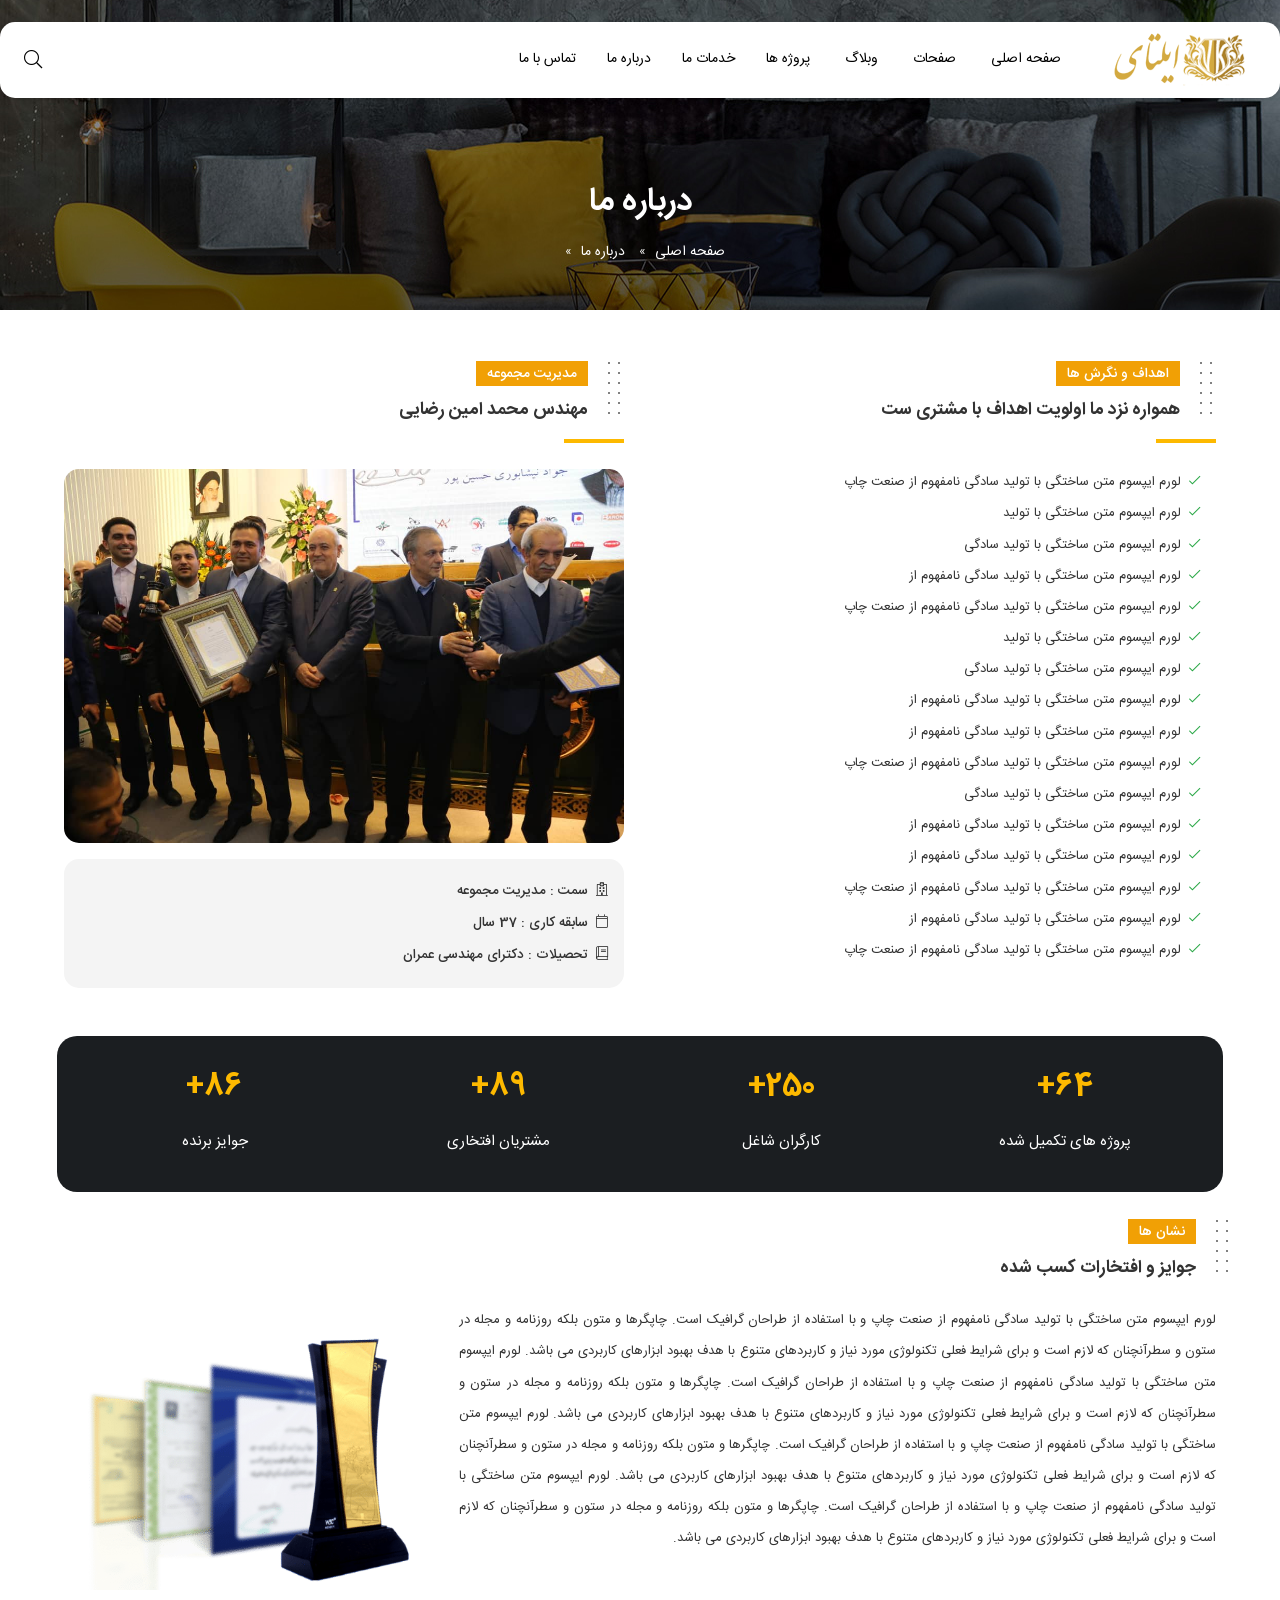
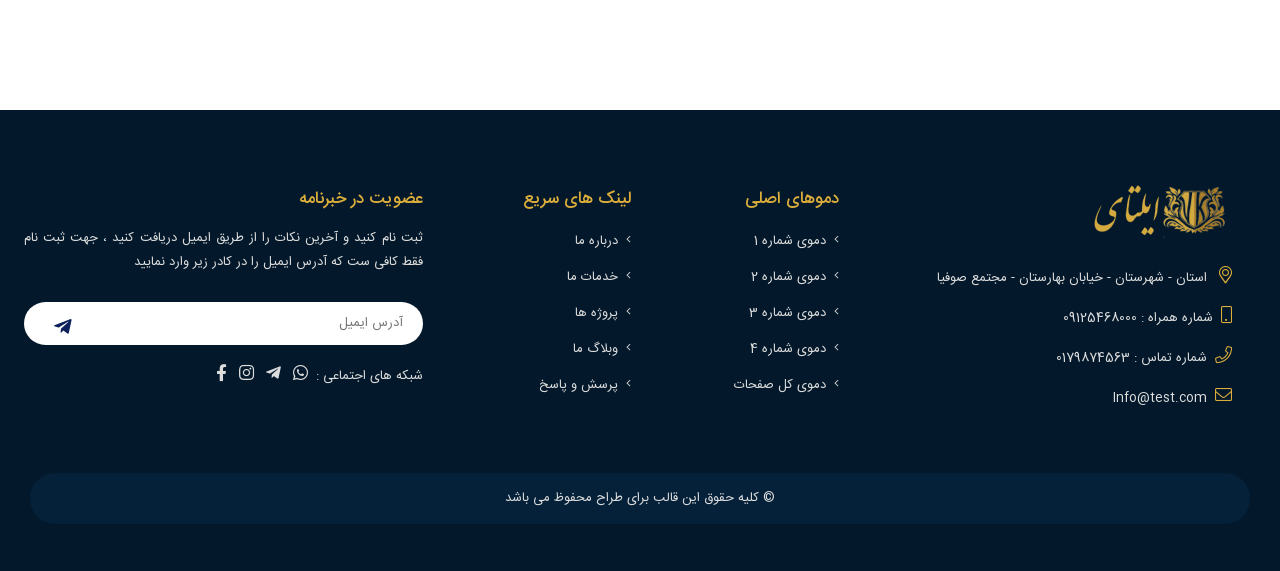
==== commit c040e8ca: "." ====
--- a/Sample-HTML/Aboutus2.html
+++ b/Sample-HTML/Aboutus2.html
@@ -373,7 +373,7 @@
                             <img src="Img/Logo.png" class="img-fluid mb-4" />
 
                             <p class="mb-3"><i class="fal fa-map-marker-alt ml-2"></i> استان - شهرستان - خیابان بهارستان - مجتمع صوفیا </p>
-                            <p class="mb-3"><i class="fal fa-mobile ml-2"></i>شماره همراه : 09125468547</p>
+                            <p class="mb-3"><i class="fal fa-mobile ml-2"></i>شماره همراه : 09125468000</p>
                             <p class="mb-3"><i class="fal fa-phone ml-2"></i>شماره تماس : 0179874563</p>
                             <p class="mb-3"><i class="fal fa-envelope ml-2"></i>Info@test.com</p>
                         </div>
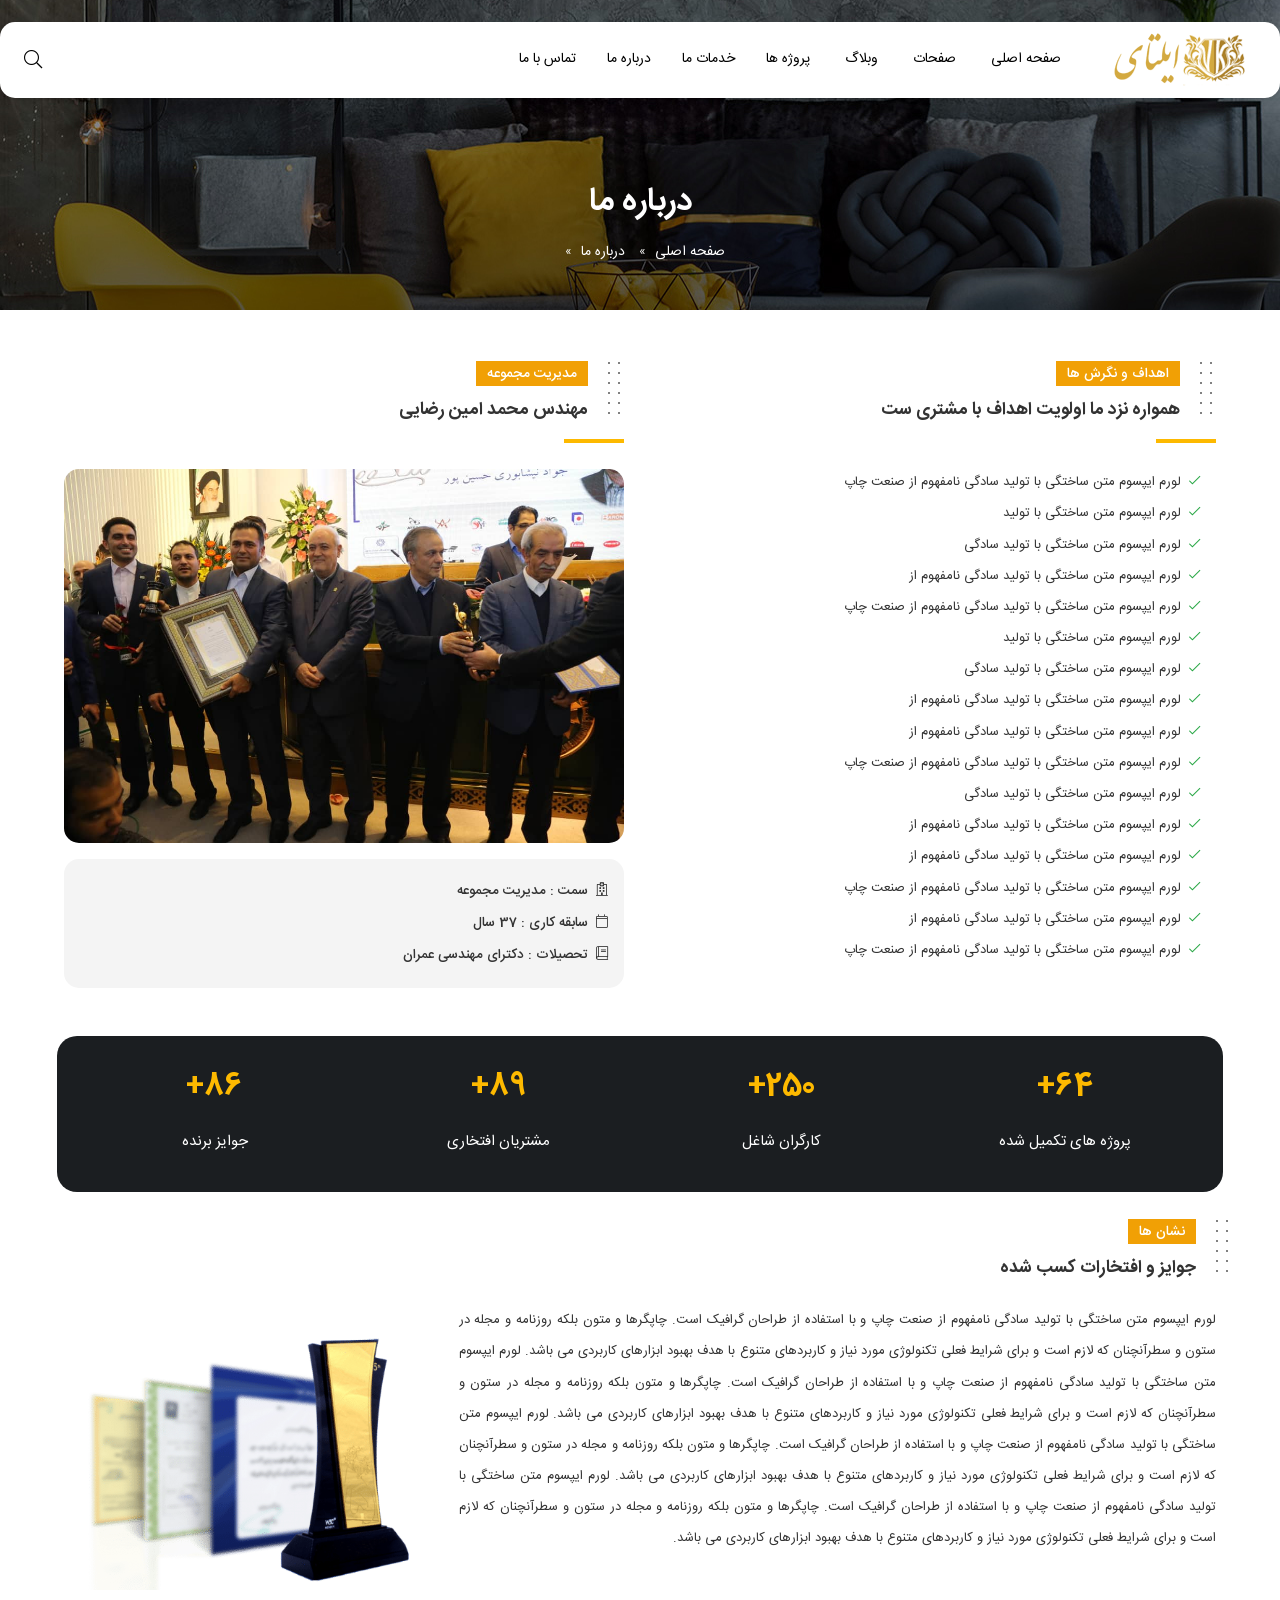
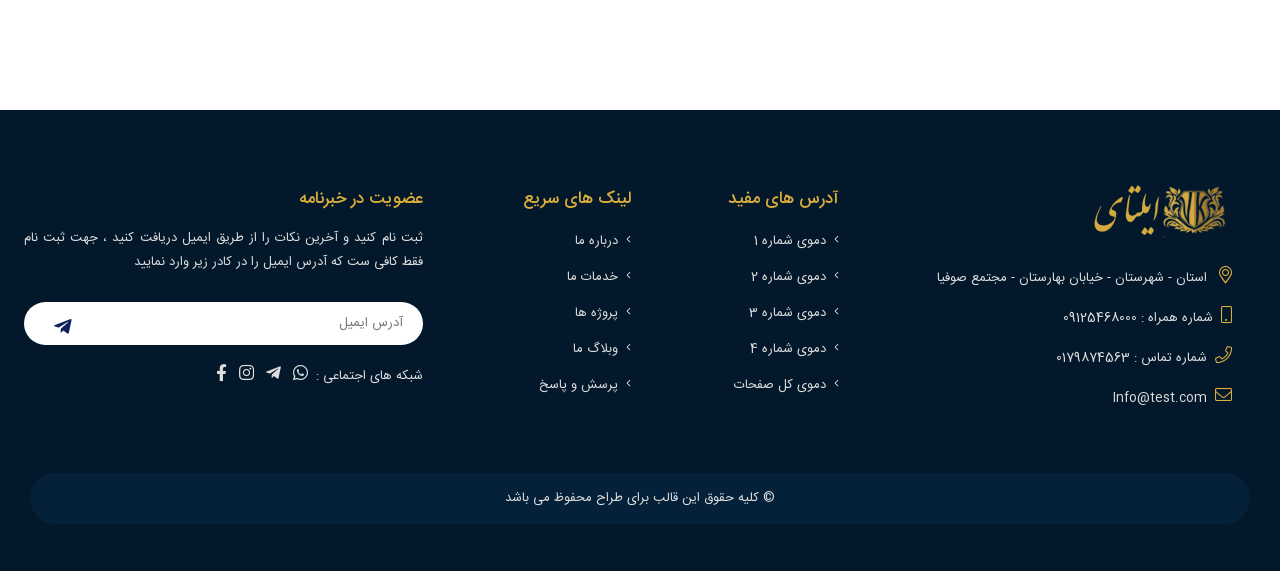
==== commit c2ad2238: "menu footer" ====
--- a/Sample-HTML/Aboutus2.html
+++ b/Sample-HTML/Aboutus2.html
@@ -25,7 +25,7 @@
                     <ul class="mobile-menu">
 
                         <li>
-                            <a href="#">دموهای اصلی<i class="explain-menu fal fa-angle-left"></i></a>
+                            <a href="#">آدرس های مفید<i class="explain-menu fal fa-angle-left"></i></a>
                             <ul class="sub-menu">
                                 <li><a href="Index_demo1.html">دموی اصلی 1</a></li>
                                 <li><a href="Index_demo2.html">دموی اصلی 2</a></li>
@@ -379,7 +379,7 @@
                         </div>
                     </div>
                     <div class="col-xl-2 col-md-6 mb-3">
-                        <h3>دموهای اصلی</h3>
+                        <h3>آدرس های مفید</h3>
                         <ul>
 
                             <li>
